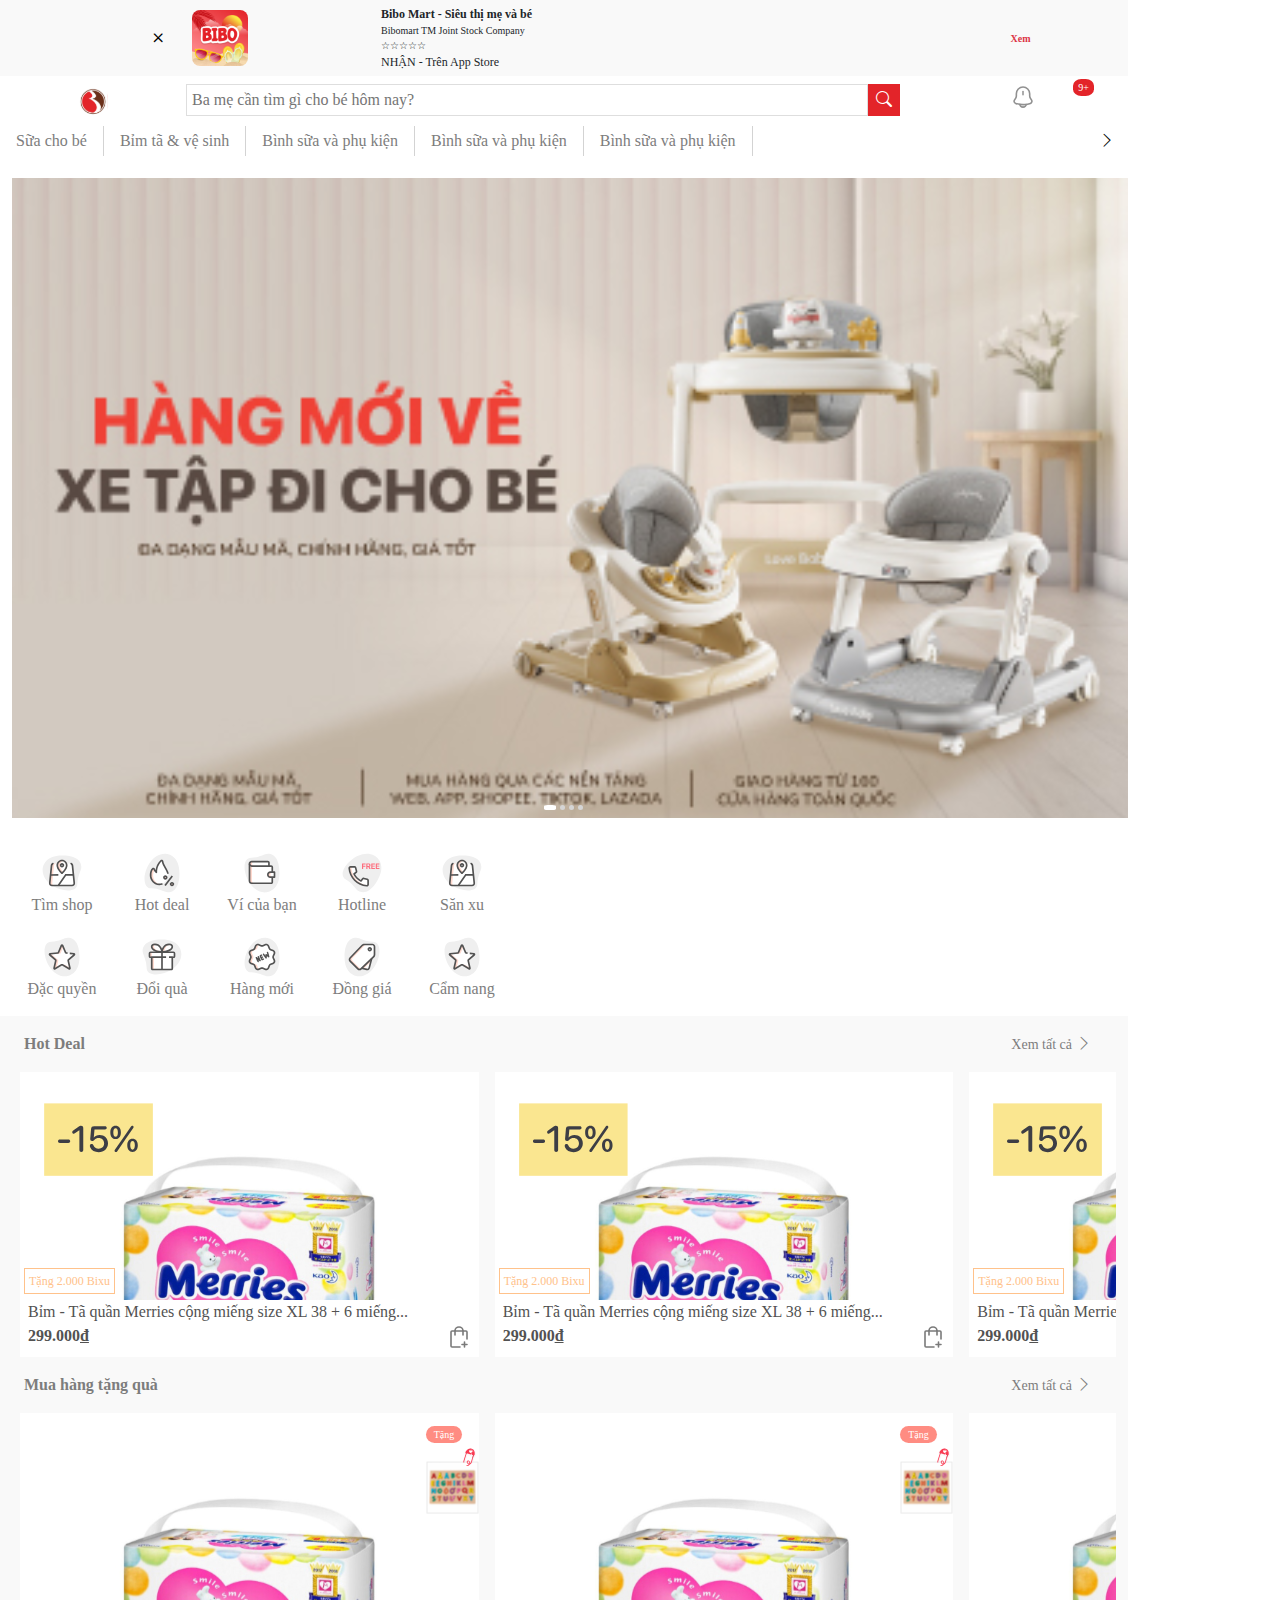
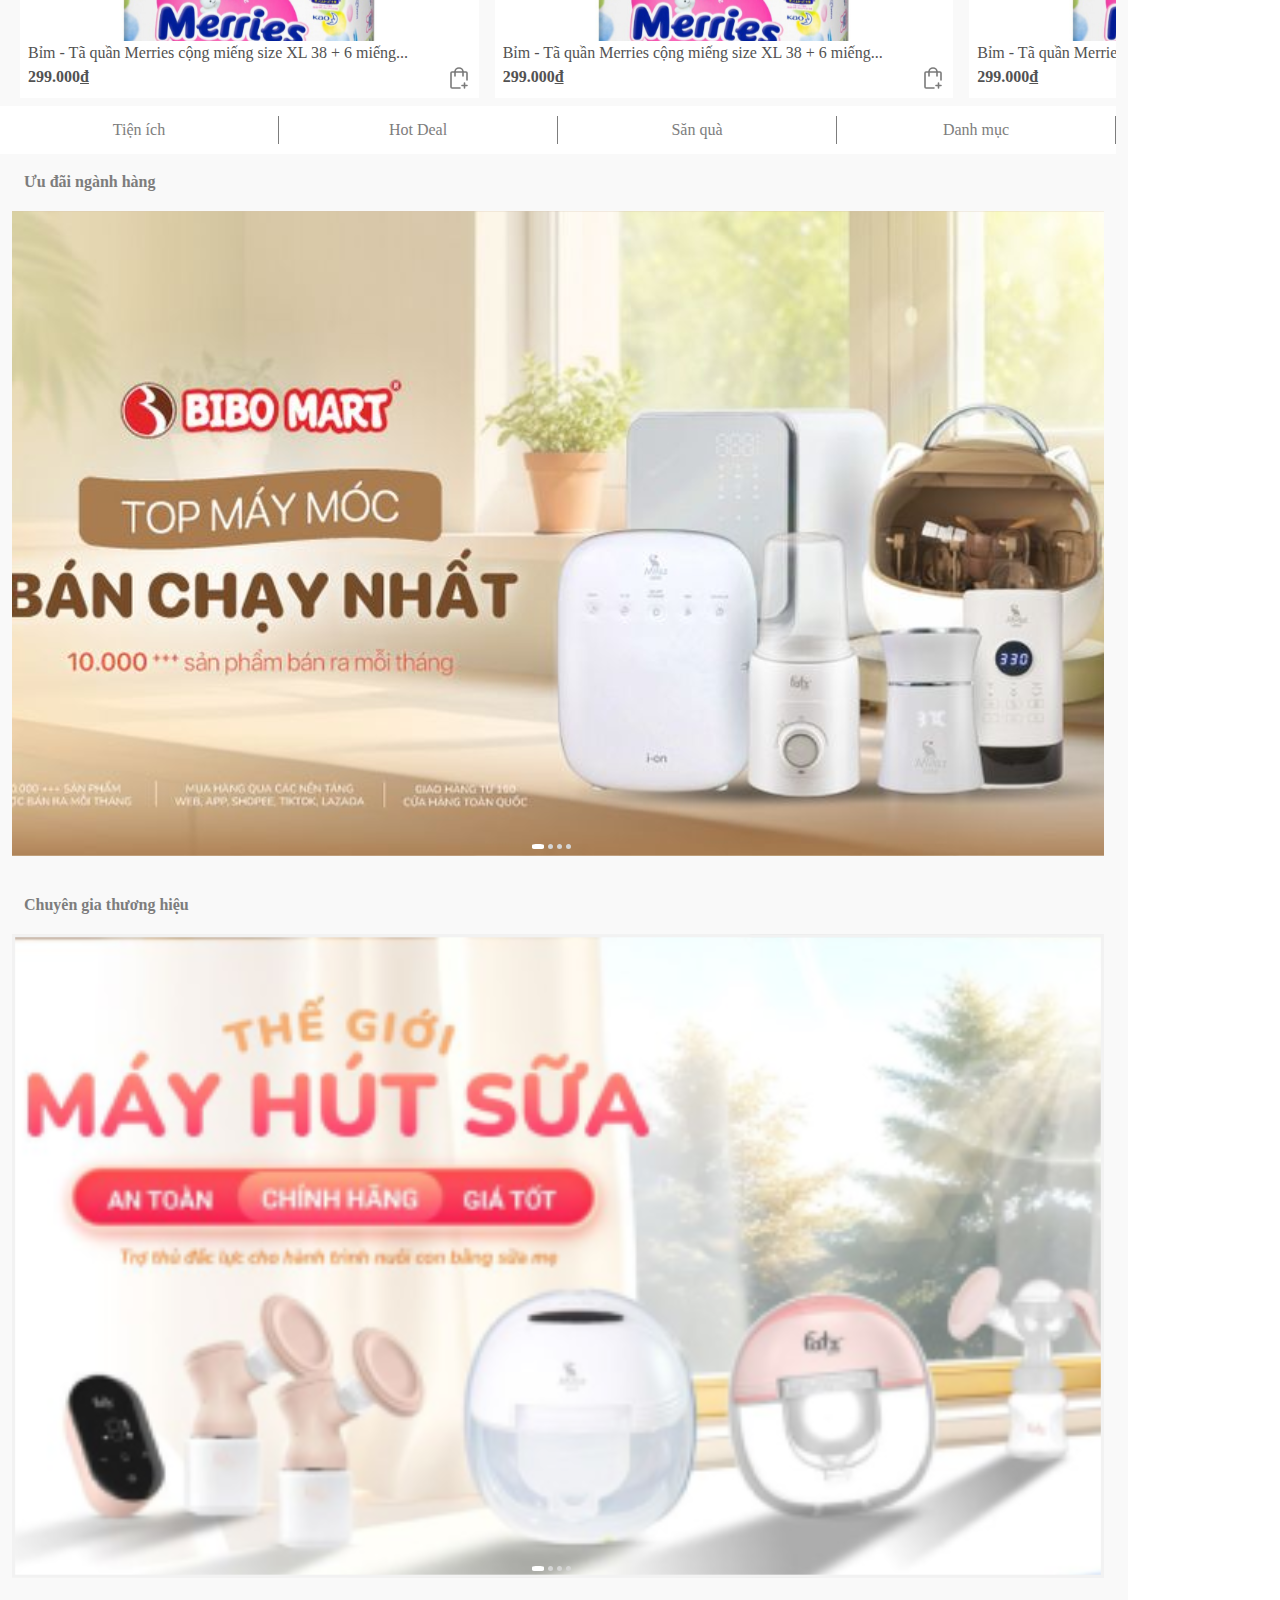
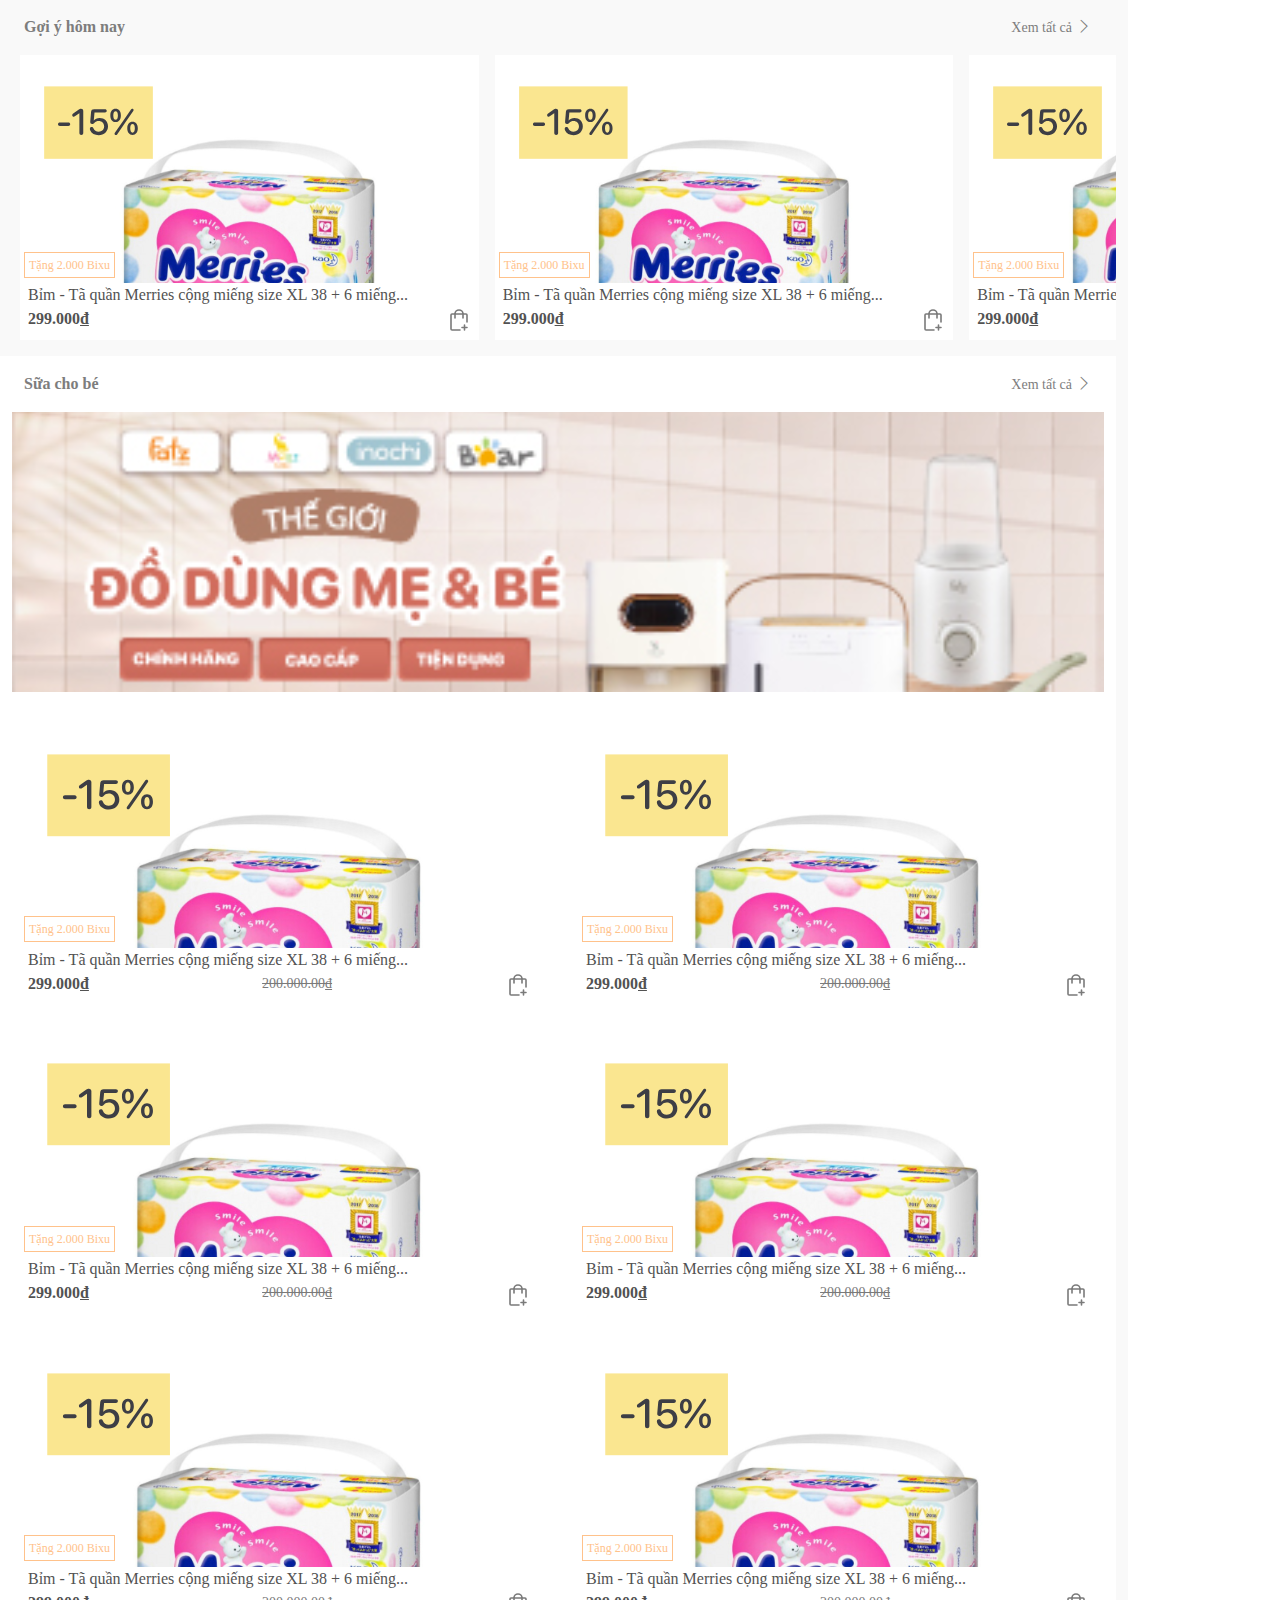
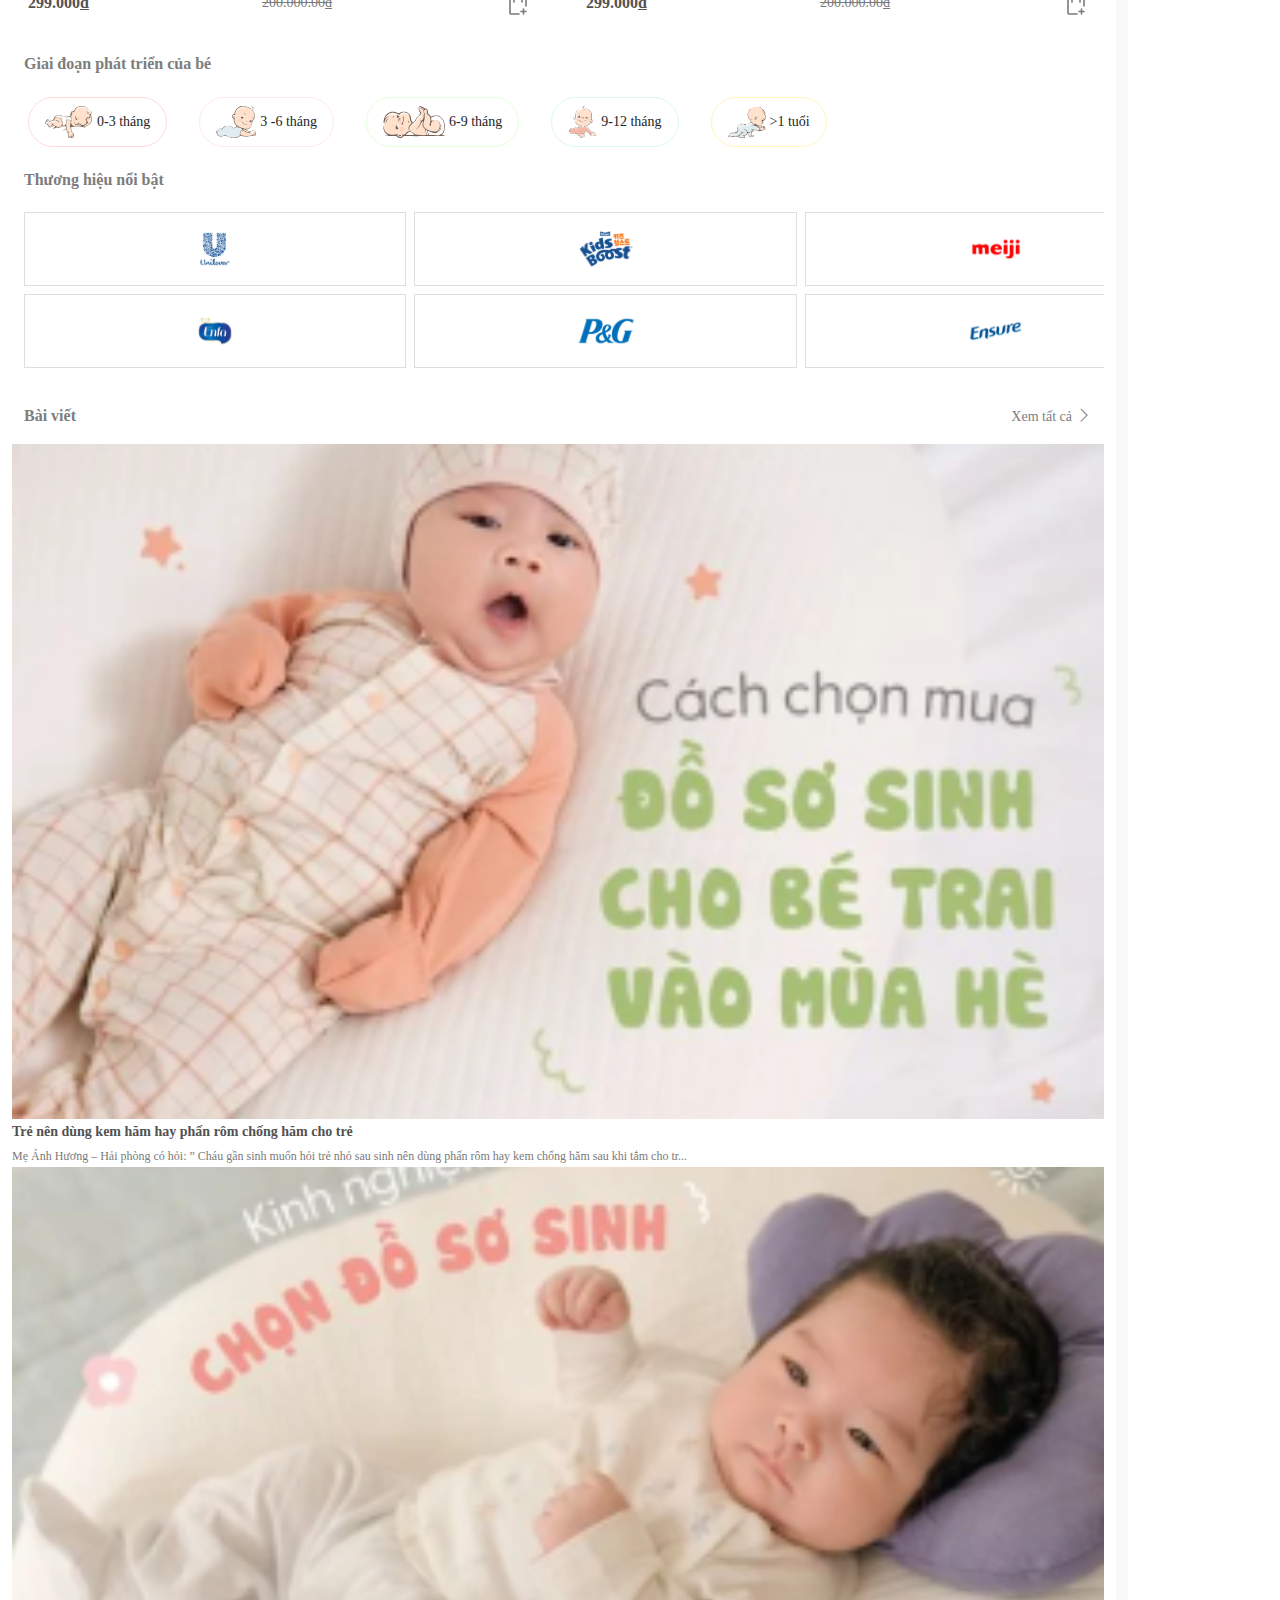
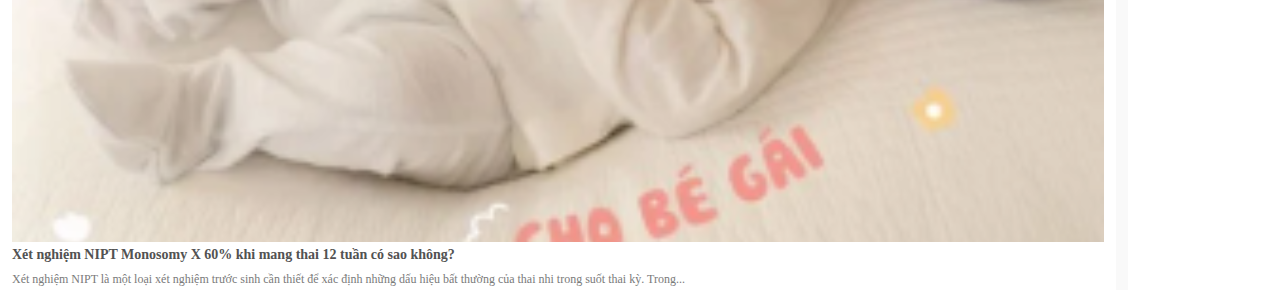
==== mobile/index.html @ ab1e4a90 "feat: update Header HomePage + UI Product Detail Page" ====
<!DOCTYPE html>
<html lang="en">
  <head>
    <meta charset="UTF-8" />
    <meta name="viewport" content="width=device-width, initial-scale=1.0" />
    <title>Bibo mart Mobile</title>
    <link href="https://db.onlinewebfonts.com/c/c308bda9ff13c5239c99b48dc147bde0?family=SF+Pro+Rounded" rel="stylesheet" type="text/css" />
    <link
      href="https://cdn.jsdelivr.net/npm/bootstrap@5.3.3/dist/css/bootstrap.min.css"
      rel="stylesheet"
      integrity="sha384-QWTKZyjpPEjISv5WaRU9OFeRpok6YctnYmDr5pNlyT2bRjXh0JMhjY6hW+ALEwIH"
      crossorigin="anonymous"
    />
    <link rel="stylesheet" href="https://cdn.jsdelivr.net/npm/bootstrap-icons@1.3.0/font/bootstrap-icons.css" />
    <link rel="stylesheet" href="https://cdnjs.cloudflare.com/ajax/libs/font-awesome/5.15.4/css/all.min.css" />
    <link rel="stylesheet" href="./css/style_mobile.css" />
    <!-- <link rel="stylesheet" href="./../assets/css/style.css"> -->
  </head>
  <body>
    <nav></nav>

    <div class="row download-app container">
      <div class="col-2 d-flex align-items-center justify-content-end">
        <button class="bg-transparent fs-5"><i class="bi bi-x"></i></button>
      </div>
      <div class="col-8">
        <div class="row">
          <div class="col-3 d-flex align-items-center">
            <img class="logo_download" src="./image/Logo_app.svg" alt="" />
          </div>
          <div class="col-9">
            <span class="title fw-bold">Bibo Mart - Siêu thị mẹ và bé</span> <br />
            <span>Bibomart TM Joint Stock Company</span> <br />
            <span>&star;&star;&star;&star;&star;</span> <br />
            <span class="title">NHẬN - Trên App Store</span>
          </div>
        </div>
        <!-- end row-->
      </div>
      <div class="col-1 p-0 d-flex align-items-center justify-content-end">
        <a class="text-danger fw-bold" href="#"> Xem </a>
      </div>
    </div>
    <!-- end row-->
    <header class="row mt-2 container">
      <div class="col-2 text-center">
        <img class="logo_bibo" src="./image/logo_bibo.svg" alt="" />
      </div>
      <div class="col-8">
        <form class="form-search" action="">
          <div class="row">
            <div class="col-11 p-0">
              <input class="" type="text" placeholder="Ba mẹ cần tìm gì cho bé hôm nay?" />
            </div>
            <div class="col-1 p-0">
              <button><i class="bi bi-search"></i></button>
            </div>
          </div>
        </form>
      </div>
      <div class="col-2 text-center">
        <div class="position-relative notify">
          <img src="./image/notification-bingbell.svg" alt="" />
          <span>9+</span>
        </div>
      </div>
    </header>

    <div class="row categories container">
      <ul class="col-12">
        <li class=""><a href="#">Sữa cho bé</a></li>
        <li class=""><a href="#">Bỉm tã & vệ sinh</a></li>
        <li class=""><a href="#">Bình sữa và phụ kiện</a></li>
        <li class=""><a href="#">Bình sữa và phụ kiện</a></li>
        <li class=""><a href="#">Bình sữa và phụ kiện</a></li>
      </ul>
      <button><i class="bi bi-chevron-right"></i></button>
    </div>

    <div class="row banner position-relative container">
      <div class="col-12 p-0">
        <img class="w-100" src="./image/banner.svg" alt="" />
        <ul class="position-absolute">
          <li class="selected"><button></button></li>
          <li><button></button></li>
          <li><button></button></li>
          <li><button></button></li>
        </ul>
      </div>
    </div>

    <div class="row container">
      <div class="protype col-12">
        <div class="text-center">
          <div class="protype__items">
            <a href="#">
              <div><img src="./image/tim_shop.svg" alt="" /></div>
              <span>Tìm shop</span>
            </a>
          </div>
          <div class="protype__items">
            <a href="#">
              <div><img src="./image/dac_quyen.svg" alt="" /></div>
              <span>Đặc quyền</span>
            </a>
          </div>
        </div>

        <div class="text-center">
          <div class="protype__items">
            <a href="#">
              <div><img src="./image/hot_deal.svg" alt="" /></div>
              <span>Hot deal</span>
            </a>
          </div>
          <div class="protype__items">
            <a href="#">
              <div><img src="./image/doi_qua.svg" alt="" /></div>
              <span>Đổi quà</span>
            </a>
          </div>
        </div>

        <div class="text-center">
          <div class="protype__items">
            <a href="#">
              <div><img src="./image/vi_cua_ban.svg" alt="" /></div>
              <span>Ví của bạn</span>
            </a>
          </div>
          <div class="protype__items">
            <a href="#">
              <div><img src="./image/hang_moi.svg" alt="" /></div>
              <span>Hàng mới</span>
            </a>
          </div>
        </div>

        <div class="text-center">
          <div class="protype__items">
            <a href="#">
              <div><img src="./image/hot_line.svg" alt="" /></div>
              <span>Hotline</span>
            </a>
          </div>
          <div class="protype__items">
            <a href="#">
              <div><img src="./image/dong_gia.svg" alt="" /></div>
              <span>Đồng giá</span>
            </a>
          </div>
        </div>

        <div class="text-center">
          <div class="protype__items">
            <a href="#">
              <div><img src="./image/tim_shop.svg" alt="" /></div>
              <span>Săn xu</span>
            </a>
          </div>
          <div class="protype__items">
            <a href="#">
              <div><img src="./image/dac_quyen.svg" alt="" /></div>
              <span>Cẩm nang</span>
            </a>
          </div>
        </div>
      </div>
    </div>

    <main>
      <div class="row container group_product">
        <div class="col-12">
          <div class="row my-3 px-4">
            <div class="col-6 text-start p-0">
              <span class="title">Hot Deal</span>
            </div>
            <div class="col-6 text-end p-0">
              <a href="#">
                <span class="view_all">Xem tất cả</span>
                <i class="bi bi-chevron-right"></i>
              </a>
            </div>
          </div>

          <div class="row product">
            <div class="col-12 d-flex product_list">
              <div class="mant__content bg-white py-2 mx-2">
                <div class="mant__content--show position-relative overflow-hidden">
                  <div class="sale position-absolute px-1 mx-1 d-none">-15%</div>
                  <a href="">
                    <div class="position-relative w-100">
                      <div class="img_thumbnail w-100">
                        <img class="w-100" src="./image/anhsp.svg" alt="" />
                      </div>
                      <div class="img_thumbnail position-absolute w-100 top-0">
                        <img class="w-100" src="./image/anhsp.svg" alt="" />
                      </div>
                    </div>
                  </a>
                  <div class="like position-absolute">
                    <img class="icon" src="./../assets/image/heart.svg" alt="" onmouseover="this.src='./../assets/image/heart_red.svg'" onmouseout="this.src='./../assets/image/heart.svg'" />
                  </div>
                  <div class="bixu position-absolute px-1 mx-1 text-truncate">Tặng 2.000 Bixu</div>
                </div>
                <div class="mant__content--info px-2">
                  <a href="">
                    <div class="name fs-14">Bỉm - Tã quần Merries cộng miếng size XL 38 + 6 miếng...</div>
                  </a>
                  <div class="row m-0">
                    <div class="col-11 p-0">
                      <div class="row m-0">
                        <div class="col-4 p-0 my-auto me-1">
                          <div class="price fw-semibold fs-14">299.000<span class="text-decoration-underline fw-semibold">đ</span></div>
                        </div>
                        <!-- <div class="col-6 p-0 my-auto">
                          <div class="price--sale text-start text-decoration-line-through fs-14">200.000<span class="text-decoration-underline">đ</span></div>
                        </div> -->
                      </div>
                    </div>
                    <div class="col-1 p-0">
                      <div class="cart position-relative float-end">
                        <div class="img_cart"><img class="icon" src="./../assets/image/cart.svg" alt="" /></div>
                        <div class="img_cart position-absolute top-0 start-0"><img class="icon" src="./../assets/image/cart_red.svg" alt="" /></div>
                      </div>
                    </div>
                  </div>
                </div>
              </div>

              <div class="mant__content bg-white py-2 mx-2">
                <div class="mant__content--show position-relative overflow-hidden">
                  <div class="sale position-absolute px-1 mx-1 d-none">-15%</div>
                  <a href="">
                    <div class="position-relative w-100">
                      <div class="img_thumbnail w-100">
                        <img class="w-100" src="./image/anhsp.svg" alt="" />
                      </div>
                      <div class="img_thumbnail position-absolute w-100 top-0">
                        <img class="w-100" src="./image/anhsp.svg" alt="" />
                      </div>
                    </div>
                  </a>
                  <div class="like position-absolute">
                    <img class="icon" src="./../assets/image/heart.svg" alt="" onmouseover="this.src='./../assets/image/heart_red.svg'" onmouseout="this.src='./../assets/image/heart.svg'" />
                  </div>
                  <div class="bixu position-absolute px-1 mx-1 text-truncate">Tặng 2.000 Bixu</div>
                </div>
                <div class="mant__content--info px-2">
                  <a href="">
                    <div class="name fs-14">Bỉm - Tã quần Merries cộng miếng size XL 38 + 6 miếng...</div>
                  </a>
                  <div class="row m-0">
                    <div class="col-11 p-0">
                      <div class="row m-0">
                        <div class="col-4 p-0 my-auto me-1">
                          <div class="price fw-semibold fs-14">299.000<span class="text-decoration-underline fw-semibold">đ</span></div>
                        </div>
                        <!-- <div class="col-6 p-0 my-auto">
                          <div class="price--sale text-start text-decoration-line-through fs-14">200.000<span class="text-decoration-underline">đ</span></div>
                        </div> -->
                      </div>
                    </div>
                    <div class="col-1 p-0">
                      <div class="cart position-relative float-end">
                        <div class="img_cart"><img class="icon" src="./../assets/image/cart.svg" alt="" /></div>
                        <div class="img_cart position-absolute top-0 start-0"><img class="icon" src="./../assets/image/cart_red.svg" alt="" /></div>
                      </div>
                    </div>
                  </div>
                </div>
              </div>

              <div class="mant__content bg-white py-2 mx-2">
                <div class="mant__content--show position-relative overflow-hidden">
                  <div class="sale position-absolute px-1 mx-1 d-none">-15%</div>
                  <a href="">
                    <div class="position-relative w-100">
                      <div class="img_thumbnail w-100">
                        <img class="w-100" src="./image/anhsp.svg" alt="" />
                      </div>
                      <div class="img_thumbnail position-absolute w-100 top-0">
                        <img class="w-100" src="./image/anhsp.svg" alt="" />
                      </div>
                    </div>
                  </a>
                  <div class="like position-absolute">
                    <img class="icon" src="./../assets/image/heart.svg" alt="" onmouseover="this.src='./../assets/image/heart_red.svg'" onmouseout="this.src='./../assets/image/heart.svg'" />
                  </div>
                  <div class="bixu position-absolute px-1 mx-1 text-truncate">Tặng 2.000 Bixu</div>
                </div>
                <div class="mant__content--info px-2">
                  <a href="">
                    <div class="name fs-14">Bỉm - Tã quần Merries cộng miếng size XL 38 + 6 miếng...</div>
                  </a>
                  <div class="row m-0">
                    <div class="col-11 p-0">
                      <div class="row m-0">
                        <div class="col-4 p-0 my-auto me-1">
                          <div class="price fw-semibold fs-14">299.000<span class="text-decoration-underline fw-semibold">đ</span></div>
                        </div>
                        <!-- <div class="col-6 p-0 my-auto">
                          <div class="price--sale text-start text-decoration-line-through fs-14">200.000<span class="text-decoration-underline">đ</span></div>
                        </div> -->
                      </div>
                    </div>
                    <div class="col-1 p-0">
                      <div class="cart position-relative float-end">
                        <div class="img_cart"><img class="icon" src="./../assets/image/cart.svg" alt="" /></div>
                        <div class="img_cart position-absolute top-0 start-0"><img class="icon" src="./../assets/image/cart_red.svg" alt="" /></div>
                      </div>
                    </div>
                  </div>
                </div>
              </div>

              <div class="mant__content bg-white py-2 mx-2">
                <div class="mant__content--show position-relative overflow-hidden">
                  <div class="sale position-absolute px-1 mx-1 d-none">-15%</div>
                  <a href="">
                    <div class="position-relative w-100">
                      <div class="img_thumbnail w-100">
                        <img class="w-100" src="./image/anhsp.svg" alt="" />
                      </div>
                      <div class="img_thumbnail position-absolute w-100 top-0">
                        <img class="w-100" src="./image/anhsp.svg" alt="" />
                      </div>
                    </div>
                  </a>
                  <div class="like position-absolute">
                    <img class="icon" src="./../assets/image/heart.svg" alt="" onmouseover="this.src='./../assets/image/heart_red.svg'" onmouseout="this.src='./../assets/image/heart.svg'" />
                  </div>
                  <div class="bixu position-absolute px-1 mx-1 text-truncate">Tặng 2.000 Bixu</div>
                </div>
                <div class="mant__content--info px-2">
                  <a href="">
                    <div class="name fs-14">Bỉm - Tã quần Merries cộng miếng size XL 38 + 6 miếng...</div>
                  </a>
                  <div class="row m-0">
                    <div class="col-11 p-0">
                      <div class="row m-0">
                        <div class="col-4 p-0 my-auto me-1">
                          <div class="price fw-semibold fs-14">299.000<span class="text-decoration-underline fw-semibold">đ</span></div>
                        </div>
                        <!-- <div class="col-6 p-0 my-auto">
                          <div class="price--sale text-start text-decoration-line-through fs-14">200.000<span class="text-decoration-underline">đ</span></div>
                        </div> -->
                      </div>
                    </div>
                    <div class="col-1 p-0">
                      <div class="cart position-relative float-end">
                        <div class="img_cart"><img class="icon" src="./../assets/image/cart.svg" alt="" /></div>
                        <div class="img_cart position-absolute top-0 start-0"><img class="icon" src="./../assets/image/cart_red.svg" alt="" /></div>
                      </div>
                    </div>
                  </div>
                </div>
              </div>

              <div class="mant__content bg-white py-2 mx-2">
                <div class="mant__content--show position-relative overflow-hidden">
                  <div class="sale position-absolute px-1 mx-1 d-none">-15%</div>
                  <a href="">
                    <div class="position-relative w-100">
                      <div class="img_thumbnail w-100">
                        <img class="w-100" src="./image/anhsp.svg" alt="" />
                      </div>
                      <div class="img_thumbnail position-absolute w-100 top-0">
                        <img class="w-100" src="./image/anhsp.svg" alt="" />
                      </div>
                    </div>
                  </a>
                  <div class="like position-absolute">
                    <img class="icon" src="./../assets/image/heart.svg" alt="" onmouseover="this.src='./../assets/image/heart_red.svg'" onmouseout="this.src='./../assets/image/heart.svg'" />
                  </div>
                  <div class="bixu position-absolute px-1 mx-1 text-truncate">Tặng 2.000 Bixu</div>
                </div>
                <div class="mant__content--info px-2">
                  <a href="">
                    <div class="name fs-14">Bỉm - Tã quần Merries cộng miếng size XL 38 + 6 miếng...</div>
                  </a>
                  <div class="row m-0">
                    <div class="col-11 p-0">
                      <div class="row m-0">
                        <div class="col-4 p-0 my-auto me-1">
                          <div class="price fw-semibold fs-14">299.000<span class="text-decoration-underline fw-semibold">đ</span></div>
                        </div>
                        <!-- <div class="col-6 p-0 my-auto">
                          <div class="price--sale text-start text-decoration-line-through fs-14">200.000<span class="text-decoration-underline">đ</span></div>
                        </div> -->
                      </div>
                    </div>
                    <div class="col-1 p-0">
                      <div class="cart position-relative float-end">
                        <div class="img_cart"><img class="icon" src="./../assets/image/cart.svg" alt="" /></div>
                        <div class="img_cart position-absolute top-0 start-0"><img class="icon" src="./../assets/image/cart_red.svg" alt="" /></div>
                      </div>
                    </div>
                  </div>
                </div>
              </div>
            </div>
          </div>
        </div>

        <div class="col-12">
          <div class="row my-3 px-4">
            <div class="col-6 text-start p-0">
              <span class="title">Mua hàng tặng quà</span>
            </div>
            <div class="col-6 text-end p-0">
              <a href="#">
                <span class="view_all">Xem tất cả</span>
                <i class="bi bi-chevron-right"></i>
              </a>
            </div>
          </div>

          <div class="row product">
            <div class="col-12 d-flex product_list">
              <div class="mant__content bg-white py-2 mx-2">
                <div class="mant__content--show position-relative overflow-hidden">
                  <a href="">
                    <div class="position-relative w-100">
                      <div class="img_thumbnail--gift w-100">
                        <img class="w-100" src="./image/anh_sp3.svg" alt="" />
                      </div>
                      <div class="gift position-absolute top-0 end-0">
                        <span>Tặng</span><br />
                        <img class="w-100" src="./image/qua_tang.svg" alt="" />
                      </div>
                    </div>
                  </a>
                  <div class="like position-absolute">
                    <img class="icon" src="./../assets/image/heart.svg" alt="" onmouseover="this.src='./../assets/image/heart_red.svg'" onmouseout="this.src='./../assets/image/heart.svg'" />
                  </div>
                  <!-- <div class="bixu position-absolute px-1 mx-1 text-truncate">Tặng 2.000 Bixu</div> -->
                </div>
                <div class="mant__content--info px-2">
                  <a href="">
                    <div class="name fs-14">Bỉm - Tã quần Merries cộng miếng size XL 38 + 6 miếng...</div>
                  </a>
                  <div class="row m-0">
                    <div class="col-11 p-0">
                      <div class="row m-0">
                        <div class="col-4 p-0 my-auto me-1">
                          <div class="price fw-semibold fs-14">299.000<span class="text-decoration-underline fw-semibold">đ</span></div>
                        </div>
                        <!-- <div class="col-6 p-0 my-auto">
                            <div class="price--sale text-start text-decoration-line-through fs-14">200.000<span class="text-decoration-underline">đ</span></div>
                          </div> -->
                      </div>
                    </div>
                    <div class="col-1 p-0">
                      <div class="cart position-relative float-end">
                        <div class="img_cart"><img class="icon" src="./../assets/image/cart.svg" alt="" /></div>
                        <div class="img_cart position-absolute top-0 start-0"><img class="icon" src="./../assets/image/cart_red.svg" alt="" /></div>
                      </div>
                    </div>
                  </div>
                </div>
              </div>

              <div class="mant__content bg-white py-2 mx-2">
                <div class="mant__content--show position-relative overflow-hidden">
                  <a href="">
                    <div class="position-relative w-100">
                      <div class="img_thumbnail--gift w-100">
                        <img class="w-100" src="./image/anh_sp3.svg" alt="" />
                      </div>
                      <div class="gift position-absolute top-0 end-0">
                        <span>Tặng</span><br />
                        <img class="w-100" src="./image/qua_tang.svg" alt="" />
                      </div>
                    </div>
                  </a>
                  <div class="like position-absolute">
                    <img class="icon" src="./../assets/image/heart.svg" alt="" onmouseover="this.src='./../assets/image/heart_red.svg'" onmouseout="this.src='./../assets/image/heart.svg'" />
                  </div>
                  <!-- <div class="bixu position-absolute px-1 mx-1 text-truncate">Tặng 2.000 Bixu</div> -->
                </div>
                <div class="mant__content--info px-2">
                  <a href="">
                    <div class="name fs-14">Bỉm - Tã quần Merries cộng miếng size XL 38 + 6 miếng...</div>
                  </a>
                  <div class="row m-0">
                    <div class="col-11 p-0">
                      <div class="row m-0">
                        <div class="col-4 p-0 my-auto me-1">
                          <div class="price fw-semibold fs-14">299.000<span class="text-decoration-underline fw-semibold">đ</span></div>
                        </div>
                        <!-- <div class="col-6 p-0 my-auto">
                            <div class="price--sale text-start text-decoration-line-through fs-14">200.000<span class="text-decoration-underline">đ</span></div>
                          </div> -->
                      </div>
                    </div>
                    <div class="col-1 p-0">
                      <div class="cart position-relative float-end">
                        <div class="img_cart"><img class="icon" src="./../assets/image/cart.svg" alt="" /></div>
                        <div class="img_cart position-absolute top-0 start-0"><img class="icon" src="./../assets/image/cart_red.svg" alt="" /></div>
                      </div>
                    </div>
                  </div>
                </div>
              </div>

              <div class="mant__content bg-white py-2 mx-2">
                <div class="mant__content--show position-relative overflow-hidden">
                  <a href="">
                    <div class="position-relative w-100">
                      <div class="img_thumbnail--gift w-100">
                        <img class="w-100" src="./image/anh_sp3.svg" alt="" />
                      </div>
                      <div class="gift position-absolute top-0 end-0">
                        <span>Tặng</span><br />
                        <img class="w-100" src="./image/qua_tang.svg" alt="" />
                      </div>
                    </div>
                  </a>
                  <div class="like position-absolute">
                    <img class="icon" src="./../assets/image/heart.svg" alt="" onmouseover="this.src='./../assets/image/heart_red.svg'" onmouseout="this.src='./../assets/image/heart.svg'" />
                  </div>
                  <!-- <div class="bixu position-absolute px-1 mx-1 text-truncate">Tặng 2.000 Bixu</div> -->
                </div>
                <div class="mant__content--info px-2">
                  <a href="">
                    <div class="name fs-14">Bỉm - Tã quần Merries cộng miếng size XL 38 + 6 miếng...</div>
                  </a>
                  <div class="row m-0">
                    <div class="col-11 p-0">
                      <div class="row m-0">
                        <div class="col-4 p-0 my-auto me-1">
                          <div class="price fw-semibold fs-14">299.000<span class="text-decoration-underline fw-semibold">đ</span></div>
                        </div>
                        <!-- <div class="col-6 p-0 my-auto">
                            <div class="price--sale text-start text-decoration-line-through fs-14">200.000<span class="text-decoration-underline">đ</span></div>
                          </div> -->
                      </div>
                    </div>
                    <div class="col-1 p-0">
                      <div class="cart position-relative float-end">
                        <div class="img_cart"><img class="icon" src="./../assets/image/cart.svg" alt="" /></div>
                        <div class="img_cart position-absolute top-0 start-0"><img class="icon" src="./../assets/image/cart_red.svg" alt="" /></div>
                      </div>
                    </div>
                  </div>
                </div>
              </div>

              <div class="mant__content bg-white py-2 mx-2">
                <div class="mant__content--show position-relative overflow-hidden">
                  <a href="">
                    <div class="position-relative w-100">
                      <div class="img_thumbnail--gift w-100">
                        <img class="w-100" src="./image/anh_sp3.svg" alt="" />
                      </div>
                      <div class="gift position-absolute top-0 end-0">
                        <span>Tặng</span><br />
                        <img class="w-100" src="./image/qua_tang.svg" alt="" />
                      </div>
                    </div>
                  </a>
                  <div class="like position-absolute">
                    <img class="icon" src="./../assets/image/heart.svg" alt="" onmouseover="this.src='./../assets/image/heart_red.svg'" onmouseout="this.src='./../assets/image/heart.svg'" />
                  </div>
                  <!-- <div class="bixu position-absolute px-1 mx-1 text-truncate">Tặng 2.000 Bixu</div> -->
                </div>
                <div class="mant__content--info px-2">
                  <a href="">
                    <div class="name fs-14">Bỉm - Tã quần Merries cộng miếng size XL 38 + 6 miếng...</div>
                  </a>
                  <div class="row m-0">
                    <div class="col-11 p-0">
                      <div class="row m-0">
                        <div class="col-4 p-0 my-auto me-1">
                          <div class="price fw-semibold fs-14">299.000<span class="text-decoration-underline fw-semibold">đ</span></div>
                        </div>
                        <!-- <div class="col-6 p-0 my-auto">
                            <div class="price--sale text-start text-decoration-line-through fs-14">200.000<span class="text-decoration-underline">đ</span></div>
                          </div> -->
                      </div>
                    </div>
                    <div class="col-1 p-0">
                      <div class="cart position-relative float-end">
                        <div class="img_cart"><img class="icon" src="./../assets/image/cart.svg" alt="" /></div>
                        <div class="img_cart position-absolute top-0 start-0"><img class="icon" src="./../assets/image/cart_red.svg" alt="" /></div>
                      </div>
                    </div>
                  </div>
                </div>
              </div>

              <div class="mant__content bg-white py-2 mx-2">
                <div class="mant__content--show position-relative overflow-hidden">
                  <a href="">
                    <div class="position-relative w-100">
                      <div class="img_thumbnail--gift w-100">
                        <img class="w-100" src="./image/anh_sp3.svg" alt="" />
                      </div>
                      <div class="gift position-absolute top-0 end-0">
                        <span>Tặng</span><br />
                        <img class="w-100" src="./image/qua_tang.svg" alt="" />
                      </div>
                    </div>
                  </a>
                  <div class="like position-absolute">
                    <img class="icon" src="./../assets/image/heart.svg" alt="" onmouseover="this.src='./../assets/image/heart_red.svg'" onmouseout="this.src='./../assets/image/heart.svg'" />
                  </div>
                  <!-- <div class="bixu position-absolute px-1 mx-1 text-truncate">Tặng 2.000 Bixu</div> -->
                </div>
                <div class="mant__content--info px-2">
                  <a href="">
                    <div class="name fs-14">Bỉm - Tã quần Merries cộng miếng size XL 38 + 6 miếng...</div>
                  </a>
                  <div class="row m-0">
                    <div class="col-11 p-0">
                      <div class="row m-0">
                        <div class="col-4 p-0 my-auto me-1">
                          <div class="price fw-semibold fs-14">299.000<span class="text-decoration-underline fw-semibold">đ</span></div>
                        </div>
                        <!-- <div class="col-6 p-0 my-auto">
                            <div class="price--sale text-start text-decoration-line-through fs-14">200.000<span class="text-decoration-underline">đ</span></div>
                          </div> -->
                      </div>
                    </div>
                    <div class="col-1 p-0">
                      <div class="cart position-relative float-end">
                        <div class="img_cart"><img class="icon" src="./../assets/image/cart.svg" alt="" /></div>
                        <div class="img_cart position-absolute top-0 start-0"><img class="icon" src="./../assets/image/cart_red.svg" alt="" /></div>
                      </div>
                    </div>
                  </div>
                </div>
              </div>
            </div>
          </div>
        </div>

        <div class="col-12 utilities p-0 mt-2 bg-white">
          <ul class="">
            <li><a href="">Tiện ích</a></li>
            <li><a href="">Hot Deal</a></li>
            <li><a href="">Săn quà</a></li>
            <li><a href="">Danh mục</a></li>
          </ul>
        </div>

        <div class="col-12">
          <div class="row banner position-relative">
            <div class="col-12 my-3 p-0">
              <div class="row px-4">
                <div class="col-6 text-start p-0">
                  <span class="title">Ưu đãi ngành hàng</span>
                </div>
                <div class="col-6 text-end p-0 d-none">
                  <a href="#">
                    <span class="view_all">Xem tất cả</span>
                    <i class="bi bi-chevron-right"></i>
                  </a>
                </div>
              </div>
            </div>

            <div class="col-12 image_banner p-0">
              <img class="w-100" src="./image/banner_uudainganhhang.svg" alt="" />
              <ul class="position-absolute">
                <li class="selected"><button></button></li>
                <li><button></button></li>
                <li><button></button></li>
                <li><button></button></li>
              </ul>
            </div>
          </div>
        </div>

        <div class="col-12">
          <div class="row banner position-relative">
            <div class="col-12 my-3 p-0">
              <div class="row px-4">
                <div class="col-6 text-start p-0">
                  <span class="title">Chuyên gia thương hiệu</span>
                </div>
                <div class="col-6 text-end p-0 d-none">
                  <a href="#">
                    <span class="view_all">Xem tất cả</span>
                    <i class="bi bi-chevron-right"></i>
                  </a>
                </div>
              </div>
            </div>

            <div class="col-12 image_banner p-0">
              <img class="w-100" src="./image/banner_chuyengiathuonghieu.svg" alt="" />
              <ul class="position-absolute">
                <li class="selected"><button></button></li>
                <li><button></button></li>
                <li><button></button></li>
                <li><button></button></li>
              </ul>
            </div>
          </div>
        </div>

        <div class="col-12">
          <div class="row my-3 px-4">
            <div class="col-6 text-start p-0">
              <span class="title">Gợi ý hôm nay</span>
            </div>
            <div class="col-6 text-end p-0">
              <a href="#">
                <span class="view_all">Xem tất cả</span>
                <i class="bi bi-chevron-right"></i>
              </a>
            </div>
          </div>

          <div class="row product mb-3">
            <div class="col-12 d-flex product_list">
              <div class="mant__content bg-white py-2 mx-2">
                <div class="mant__content--show position-relative overflow-hidden">
                  <div class="sale position-absolute px-1 mx-1 d-none">-15%</div>
                  <a href="">
                    <div class="position-relative w-100">
                      <div class="img_thumbnail w-100">
                        <img class="w-100" src="./image/anhsp.svg" alt="" />
                      </div>
                      <div class="img_thumbnail position-absolute w-100 top-0">
                        <img class="w-100" src="./image/anhsp.svg" alt="" />
                      </div>
                    </div>
                  </a>
                  <div class="like position-absolute">
                    <img class="icon" src="./../assets/image/heart.svg" alt="" onmouseover="this.src='./../assets/image/heart_red.svg'" onmouseout="this.src='./../assets/image/heart.svg'" />
                  </div>
                  <div class="bixu position-absolute px-1 mx-1 text-truncate">Tặng 2.000 Bixu</div>
                </div>
                <div class="mant__content--info px-2">
                  <a href="">
                    <div class="name fs-14">Bỉm - Tã quần Merries cộng miếng size XL 38 + 6 miếng...</div>
                  </a>
                  <div class="row m-0">
                    <div class="col-11 p-0">
                      <div class="row m-0">
                        <div class="col-4 p-0 my-auto me-1">
                          <div class="price fw-semibold fs-14">299.000<span class="text-decoration-underline fw-semibold">đ</span></div>
                        </div>
                        <!-- <div class="col-6 p-0 my-auto">
                          <div class="price--sale text-start text-decoration-line-through fs-14">200.000<span class="text-decoration-underline">đ</span></div>
                        </div> -->
                      </div>
                    </div>
                    <div class="col-1 p-0">
                      <div class="cart position-relative float-end">
                        <div class="img_cart"><img class="icon" src="./../assets/image/cart.svg" alt="" /></div>
                        <div class="img_cart position-absolute top-0 start-0"><img class="icon" src="./../assets/image/cart_red.svg" alt="" /></div>
                      </div>
                    </div>
                  </div>
                </div>
              </div>

              <div class="mant__content bg-white py-2 mx-2">
                <div class="mant__content--show position-relative overflow-hidden">
                  <div class="sale position-absolute px-1 mx-1 d-none">-15%</div>
                  <a href="">
                    <div class="position-relative w-100">
                      <div class="img_thumbnail w-100">
                        <img class="w-100" src="./image/anhsp.svg" alt="" />
                      </div>
                      <div class="img_thumbnail position-absolute w-100 top-0">
                        <img class="w-100" src="./image/anhsp.svg" alt="" />
                      </div>
                    </div>
                  </a>
                  <div class="like position-absolute">
                    <img class="icon" src="./../assets/image/heart.svg" alt="" onmouseover="this.src='./../assets/image/heart_red.svg'" onmouseout="this.src='./../assets/image/heart.svg'" />
                  </div>
                  <div class="bixu position-absolute px-1 mx-1 text-truncate">Tặng 2.000 Bixu</div>
                </div>
                <div class="mant__content--info px-2">
                  <a href="">
                    <div class="name fs-14">Bỉm - Tã quần Merries cộng miếng size XL 38 + 6 miếng...</div>
                  </a>
                  <div class="row m-0">
                    <div class="col-11 p-0">
                      <div class="row m-0">
                        <div class="col-4 p-0 my-auto me-1">
                          <div class="price fw-semibold fs-14">299.000<span class="text-decoration-underline fw-semibold">đ</span></div>
                        </div>
                        <!-- <div class="col-6 p-0 my-auto">
                          <div class="price--sale text-start text-decoration-line-through fs-14">200.000<span class="text-decoration-underline">đ</span></div>
                        </div> -->
                      </div>
                    </div>
                    <div class="col-1 p-0">
                      <div class="cart position-relative float-end">
                        <div class="img_cart"><img class="icon" src="./../assets/image/cart.svg" alt="" /></div>
                        <div class="img_cart position-absolute top-0 start-0"><img class="icon" src="./../assets/image/cart_red.svg" alt="" /></div>
                      </div>
                    </div>
                  </div>
                </div>
              </div>

              <div class="mant__content bg-white py-2 mx-2">
                <div class="mant__content--show position-relative overflow-hidden">
                  <div class="sale position-absolute px-1 mx-1 d-none">-15%</div>
                  <a href="">
                    <div class="position-relative w-100">
                      <div class="img_thumbnail w-100">
                        <img class="w-100" src="./image/anhsp.svg" alt="" />
                      </div>
                      <div class="img_thumbnail position-absolute w-100 top-0">
                        <img class="w-100" src="./image/anhsp.svg" alt="" />
                      </div>
                    </div>
                  </a>
                  <div class="like position-absolute">
                    <img class="icon" src="./../assets/image/heart.svg" alt="" onmouseover="this.src='./../assets/image/heart_red.svg'" onmouseout="this.src='./../assets/image/heart.svg'" />
                  </div>
                  <div class="bixu position-absolute px-1 mx-1 text-truncate">Tặng 2.000 Bixu</div>
                </div>
                <div class="mant__content--info px-2">
                  <a href="">
                    <div class="name fs-14">Bỉm - Tã quần Merries cộng miếng size XL 38 + 6 miếng...</div>
                  </a>
                  <div class="row m-0">
                    <div class="col-11 p-0">
                      <div class="row m-0">
                        <div class="col-4 p-0 my-auto me-1">
                          <div class="price fw-semibold fs-14">299.000<span class="text-decoration-underline fw-semibold">đ</span></div>
                        </div>
                        <!-- <div class="col-6 p-0 my-auto">
                          <div class="price--sale text-start text-decoration-line-through fs-14">200.000<span class="text-decoration-underline">đ</span></div>
                        </div> -->
                      </div>
                    </div>
                    <div class="col-1 p-0">
                      <div class="cart position-relative float-end">
                        <div class="img_cart"><img class="icon" src="./../assets/image/cart.svg" alt="" /></div>
                        <div class="img_cart position-absolute top-0 start-0"><img class="icon" src="./../assets/image/cart_red.svg" alt="" /></div>
                      </div>
                    </div>
                  </div>
                </div>
              </div>

              <div class="mant__content bg-white py-2 mx-2">
                <div class="mant__content--show position-relative overflow-hidden">
                  <div class="sale position-absolute px-1 mx-1 d-none">-15%</div>
                  <a href="">
                    <div class="position-relative w-100">
                      <div class="img_thumbnail w-100">
                        <img class="w-100" src="./image/anhsp.svg" alt="" />
                      </div>
                      <div class="img_thumbnail position-absolute w-100 top-0">
                        <img class="w-100" src="./image/anhsp.svg" alt="" />
                      </div>
                    </div>
                  </a>
                  <div class="like position-absolute">
                    <img class="icon" src="./../assets/image/heart.svg" alt="" onmouseover="this.src='./../assets/image/heart_red.svg'" onmouseout="this.src='./../assets/image/heart.svg'" />
                  </div>
                  <div class="bixu position-absolute px-1 mx-1 text-truncate">Tặng 2.000 Bixu</div>
                </div>
                <div class="mant__content--info px-2">
                  <a href="">
                    <div class="name fs-14">Bỉm - Tã quần Merries cộng miếng size XL 38 + 6 miếng...</div>
                  </a>
                  <div class="row m-0">
                    <div class="col-11 p-0">
                      <div class="row m-0">
                        <div class="col-4 p-0 my-auto me-1">
                          <div class="price fw-semibold fs-14">299.000<span class="text-decoration-underline fw-semibold">đ</span></div>
                        </div>
                        <!-- <div class="col-6 p-0 my-auto">
                          <div class="price--sale text-start text-decoration-line-through fs-14">200.000<span class="text-decoration-underline">đ</span></div>
                        </div> -->
                      </div>
                    </div>
                    <div class="col-1 p-0">
                      <div class="cart position-relative float-end">
                        <div class="img_cart"><img class="icon" src="./../assets/image/cart.svg" alt="" /></div>
                        <div class="img_cart position-absolute top-0 start-0"><img class="icon" src="./../assets/image/cart_red.svg" alt="" /></div>
                      </div>
                    </div>
                  </div>
                </div>
              </div>

              <div class="mant__content bg-white py-2 mx-2">
                <div class="mant__content--show position-relative overflow-hidden">
                  <div class="sale position-absolute px-1 mx-1 d-none">-15%</div>
                  <a href="">
                    <div class="position-relative w-100">
                      <div class="img_thumbnail w-100">
                        <img class="w-100" src="./image/anhsp.svg" alt="" />
                      </div>
                      <div class="img_thumbnail position-absolute w-100 top-0">
                        <img class="w-100" src="./image/anhsp.svg" alt="" />
                      </div>
                    </div>
                  </a>
                  <div class="like position-absolute">
                    <img class="icon" src="./../assets/image/heart.svg" alt="" onmouseover="this.src='./../assets/image/heart_red.svg'" onmouseout="this.src='./../assets/image/heart.svg'" />
                  </div>
                  <div class="bixu position-absolute px-1 mx-1 text-truncate">Tặng 2.000 Bixu</div>
                </div>
                <div class="mant__content--info px-2">
                  <a href="">
                    <div class="name fs-14">Bỉm - Tã quần Merries cộng miếng size XL 38 + 6 miếng...</div>
                  </a>
                  <div class="row m-0">
                    <div class="col-11 p-0">
                      <div class="row m-0">
                        <div class="col-4 p-0 my-auto me-1">
                          <div class="price fw-semibold fs-14">299.000<span class="text-decoration-underline fw-semibold">đ</span></div>
                        </div>
                        <!-- <div class="col-6 p-0 my-auto">
                          <div class="price--sale text-start text-decoration-line-through fs-14">200.000<span class="text-decoration-underline">đ</span></div>
                        </div> -->
                      </div>
                    </div>
                    <div class="col-1 p-0">
                      <div class="cart position-relative float-end">
                        <div class="img_cart"><img class="icon" src="./../assets/image/cart.svg" alt="" /></div>
                        <div class="img_cart position-absolute top-0 start-0"><img class="icon" src="./../assets/image/cart_red.svg" alt="" /></div>
                      </div>
                    </div>
                  </div>
                </div>
              </div>
            </div>
          </div>
        </div>

        <div class="col-12 bg-white">
          <div class="row my-3 px-4">
            <div class="col-6 text-start p-0">
              <span class="title">Sữa cho bé</span>
            </div>
            <div class="col-6 text-end p-0">
              <a href="#">
                <span class="view_all">Xem tất cả</span>
                <i class="bi bi-chevron-right"></i>
              </a>
            </div>
          </div>

          <div class="row mb-3 banner_product">
            <div class="col-12">
              <img class="w-100" src="./image/banner_product1.svg" alt="" />
            </div>
          </div>

          <div class="row products_list">
            <div class="col-6">
              <div class="mant__content bg-white py-2 mx-2">
                <div class="mant__content--show position-relative overflow-hidden">
                  <div class="sale position-absolute px-1 mx-1 d-none">-15%</div>
                  <a href="">
                    <div class="position-relative w-100">
                      <div class="img_thumbnail w-100">
                        <img class="w-100" src="./image/anhsp.svg" alt="" />
                      </div>
                      <div class="img_thumbnail position-absolute w-100 top-0">
                        <img class="w-100" src="./image/anhsp.svg" alt="" />
                      </div>
                    </div>
                  </a>
                  <div class="like position-absolute">
                    <img class="icon" src="./../assets/image/heart.svg" alt="" onmouseover="this.src='./../assets/image/heart_red.svg'" onmouseout="this.src='./../assets/image/heart.svg'" />
                  </div>
                  <div class="bixu position-absolute px-1 mx-1 text-truncate">Tặng 2.000 Bixu</div>
                </div>
                <div class="mant__content--info px-2">
                  <a href="">
                    <div class="name fs-14">Bỉm - Tã quần Merries cộng miếng size XL 38 + 6 miếng...</div>
                  </a>
                  <div class="row m-0">
                    <div class="col-11 p-0">
                      <div class="row m-0">
                        <div class="col-6 p-0 my-auto me-1">
                          <div class="price fw-semibold fs-14">299.000<span class="text-decoration-underline fw-semibold">đ</span></div>
                        </div>
                        <div class="col-5 p-0 my-auto">
                          <div class="price--sale text-truncate text-decoration-line-through fs-14">200.000.00<span class="text-decoration-underline">đ</span></div>
                        </div>
                      </div>
                    </div>
                    <div class="col-1 p-0">
                      <div class="cart position-relative float-end">
                        <div class="img_cart"><img class="icon" src="./../assets/image/cart.svg" alt="" /></div>
                        <div class="img_cart position-absolute top-0 start-0"><img class="icon" src="./../assets/image/cart_red.svg" alt="" /></div>
                      </div>
                    </div>
                  </div>
                </div>
              </div>
            </div>

            <div class="col-6">
              <div class="mant__content bg-white py-2 mx-2">
                <div class="mant__content--show position-relative overflow-hidden">
                  <div class="sale position-absolute px-1 mx-1 d-none">-15%</div>
                  <a href="">
                    <div class="position-relative w-100">
                      <div class="img_thumbnail w-100">
                        <img class="w-100" src="./image/anhsp.svg" alt="" />
                      </div>
                      <div class="img_thumbnail position-absolute w-100 top-0">
                        <img class="w-100" src="./image/anhsp.svg" alt="" />
                      </div>
                    </div>
                  </a>
                  <div class="like position-absolute">
                    <img class="icon" src="./../assets/image/heart.svg" alt="" onmouseover="this.src='./../assets/image/heart_red.svg'" onmouseout="this.src='./../assets/image/heart.svg'" />
                  </div>
                  <div class="bixu position-absolute px-1 mx-1 text-truncate">Tặng 2.000 Bixu</div>
                </div>
                <div class="mant__content--info px-2">
                  <a href="">
                    <div class="name fs-14">Bỉm - Tã quần Merries cộng miếng size XL 38 + 6 miếng...</div>
                  </a>
                  <div class="row m-0">
                    <div class="col-11 p-0">
                      <div class="row m-0">
                        <div class="col-6 p-0 my-auto me-1">
                          <div class="price fw-semibold fs-14">299.000<span class="text-decoration-underline fw-semibold">đ</span></div>
                        </div>
                        <div class="col-5 p-0 my-auto">
                          <div class="price--sale text-truncate text-decoration-line-through fs-14">200.000.00<span class="text-decoration-underline">đ</span></div>
                        </div>
                      </div>
                    </div>
                    <div class="col-1 p-0">
                      <div class="cart position-relative float-end">
                        <div class="img_cart"><img class="icon" src="./../assets/image/cart.svg" alt="" /></div>
                        <div class="img_cart position-absolute top-0 start-0"><img class="icon" src="./../assets/image/cart_red.svg" alt="" /></div>
                      </div>
                    </div>
                  </div>
                </div>
              </div>
            </div>

            <div class="col-6">
              <div class="mant__content bg-white py-2 mx-2">
                <div class="mant__content--show position-relative overflow-hidden">
                  <div class="sale position-absolute px-1 mx-1 d-none">-15%</div>
                  <a href="">
                    <div class="position-relative w-100">
                      <div class="img_thumbnail w-100">
                        <img class="w-100" src="./image/anhsp.svg" alt="" />
                      </div>
                      <div class="img_thumbnail position-absolute w-100 top-0">
                        <img class="w-100" src="./image/anhsp.svg" alt="" />
                      </div>
                    </div>
                  </a>
                  <div class="like position-absolute">
                    <img class="icon" src="./../assets/image/heart.svg" alt="" onmouseover="this.src='./../assets/image/heart_red.svg'" onmouseout="this.src='./../assets/image/heart.svg'" />
                  </div>
                  <div class="bixu position-absolute px-1 mx-1 text-truncate">Tặng 2.000 Bixu</div>
                </div>
                <div class="mant__content--info px-2">
                  <a href="">
                    <div class="name fs-14">Bỉm - Tã quần Merries cộng miếng size XL 38 + 6 miếng...</div>
                  </a>
                  <div class="row m-0">
                    <div class="col-11 p-0">
                      <div class="row m-0">
                        <div class="col-6 p-0 my-auto me-1">
                          <div class="price fw-semibold fs-14">299.000<span class="text-decoration-underline fw-semibold">đ</span></div>
                        </div>
                        <div class="col-5 p-0 my-auto">
                          <div class="price--sale text-truncate text-decoration-line-through fs-14">200.000.00<span class="text-decoration-underline">đ</span></div>
                        </div>
                      </div>
                    </div>
                    <div class="col-1 p-0">
                      <div class="cart position-relative float-end">
                        <div class="img_cart"><img class="icon" src="./../assets/image/cart.svg" alt="" /></div>
                        <div class="img_cart position-absolute top-0 start-0"><img class="icon" src="./../assets/image/cart_red.svg" alt="" /></div>
                      </div>
                    </div>
                  </div>
                </div>
              </div>
            </div>

            <div class="col-6">
              <div class="mant__content bg-white py-2 mx-2">
                <div class="mant__content--show position-relative overflow-hidden">
                  <div class="sale position-absolute px-1 mx-1 d-none">-15%</div>
                  <a href="">
                    <div class="position-relative w-100">
                      <div class="img_thumbnail w-100">
                        <img class="w-100" src="./image/anhsp.svg" alt="" />
                      </div>
                      <div class="img_thumbnail position-absolute w-100 top-0">
                        <img class="w-100" src="./image/anhsp.svg" alt="" />
                      </div>
                    </div>
                  </a>
                  <div class="like position-absolute">
                    <img class="icon" src="./../assets/image/heart.svg" alt="" onmouseover="this.src='./../assets/image/heart_red.svg'" onmouseout="this.src='./../assets/image/heart.svg'" />
                  </div>
                  <div class="bixu position-absolute px-1 mx-1 text-truncate">Tặng 2.000 Bixu</div>
                </div>
                <div class="mant__content--info px-2">
                  <a href="">
                    <div class="name fs-14">Bỉm - Tã quần Merries cộng miếng size XL 38 + 6 miếng...</div>
                  </a>
                  <div class="row m-0">
                    <div class="col-11 p-0">
                      <div class="row m-0">
                        <div class="col-6 p-0 my-auto me-1">
                          <div class="price fw-semibold fs-14">299.000<span class="text-decoration-underline fw-semibold">đ</span></div>
                        </div>
                        <div class="col-5 p-0 my-auto">
                          <div class="price--sale text-truncate text-decoration-line-through fs-14">200.000.00<span class="text-decoration-underline">đ</span></div>
                        </div>
                      </div>
                    </div>
                    <div class="col-1 p-0">
                      <div class="cart position-relative float-end">
                        <div class="img_cart"><img class="icon" src="./../assets/image/cart.svg" alt="" /></div>
                        <div class="img_cart position-absolute top-0 start-0"><img class="icon" src="./../assets/image/cart_red.svg" alt="" /></div>
                      </div>
                    </div>
                  </div>
                </div>
              </div>
            </div>

            <div class="col-6">
              <div class="mant__content bg-white py-2 mx-2">
                <div class="mant__content--show position-relative overflow-hidden">
                  <div class="sale position-absolute px-1 mx-1 d-none">-15%</div>
                  <a href="">
                    <div class="position-relative w-100">
                      <div class="img_thumbnail w-100">
                        <img class="w-100" src="./image/anhsp.svg" alt="" />
                      </div>
                      <div class="img_thumbnail position-absolute w-100 top-0">
                        <img class="w-100" src="./image/anhsp.svg" alt="" />
                      </div>
                    </div>
                  </a>
                  <div class="like position-absolute">
                    <img class="icon" src="./../assets/image/heart.svg" alt="" onmouseover="this.src='./../assets/image/heart_red.svg'" onmouseout="this.src='./../assets/image/heart.svg'" />
                  </div>
                  <div class="bixu position-absolute px-1 mx-1 text-truncate">Tặng 2.000 Bixu</div>
                </div>
                <div class="mant__content--info px-2">
                  <a href="">
                    <div class="name fs-14">Bỉm - Tã quần Merries cộng miếng size XL 38 + 6 miếng...</div>
                  </a>
                  <div class="row m-0">
                    <div class="col-11 p-0">
                      <div class="row m-0">
                        <div class="col-6 p-0 my-auto me-1">
                          <div class="price fw-semibold fs-14">299.000<span class="text-decoration-underline fw-semibold">đ</span></div>
                        </div>
                        <div class="col-5 p-0 my-auto">
                          <div class="price--sale text-truncate text-decoration-line-through fs-14">200.000.00<span class="text-decoration-underline">đ</span></div>
                        </div>
                      </div>
                    </div>
                    <div class="col-1 p-0">
                      <div class="cart position-relative float-end">
                        <div class="img_cart"><img class="icon" src="./../assets/image/cart.svg" alt="" /></div>
                        <div class="img_cart position-absolute top-0 start-0"><img class="icon" src="./../assets/image/cart_red.svg" alt="" /></div>
                      </div>
                    </div>
                  </div>
                </div>
              </div>
            </div>

            <div class="col-6">
              <div class="mant__content bg-white py-2 mx-2">
                <div class="mant__content--show position-relative overflow-hidden">
                  <div class="sale position-absolute px-1 mx-1 d-none">-15%</div>
                  <a href="">
                    <div class="position-relative w-100">
                      <div class="img_thumbnail w-100">
                        <img class="w-100" src="./image/anhsp.svg" alt="" />
                      </div>
                      <div class="img_thumbnail position-absolute w-100 top-0">
                        <img class="w-100" src="./image/anhsp.svg" alt="" />
                      </div>
                    </div>
                  </a>
                  <div class="like position-absolute">
                    <img class="icon" src="./../assets/image/heart.svg" alt="" onmouseover="this.src='./../assets/image/heart_red.svg'" onmouseout="this.src='./../assets/image/heart.svg'" />
                  </div>
                  <div class="bixu position-absolute px-1 mx-1 text-truncate">Tặng 2.000 Bixu</div>
                </div>
                <div class="mant__content--info px-2">
                  <a href="">
                    <div class="name fs-14">Bỉm - Tã quần Merries cộng miếng size XL 38 + 6 miếng...</div>
                  </a>
                  <div class="row m-0">
                    <div class="col-11 p-0">
                      <div class="row m-0">
                        <div class="col-6 p-0 my-auto me-1">
                          <div class="price fw-semibold fs-14">299.000<span class="text-decoration-underline fw-semibold">đ</span></div>
                        </div>
                        <div class="col-5 p-0 my-auto">
                          <div class="price--sale text-truncate text-decoration-line-through fs-14">200.000.00<span class="text-decoration-underline">đ</span></div>
                        </div>
                      </div>
                    </div>
                    <div class="col-1 p-0">
                      <div class="cart position-relative float-end">
                        <div class="img_cart"><img class="icon" src="./../assets/image/cart.svg" alt="" /></div>
                        <div class="img_cart position-absolute top-0 start-0"><img class="icon" src="./../assets/image/cart_red.svg" alt="" /></div>
                      </div>
                    </div>
                  </div>
                </div>
              </div>
            </div>
          </div>
        </div>

        <div class="col-12 bg-white">
          <div class="row my-3">
            <div class="col-6 text-start ps-4">
              <span class="title">Giai đoạn phát triển của bé</span>
            </div>
            <div class="col-6 text-end pe-4 d-none">
              <a href="#">
                <span class="view_all">Xem tất cả</span>
                <i class="bi bi-chevron-right"></i>
              </a>
            </div>
          </div>

          <div class="row">
            <div class="col-12 list-baby">
              <div class="baby-items_pink">
                <img src="./image/baby_0-3.svg" alt="" />
                <span>0-3 tháng</span>
              </div>
              <div class="baby-items_purple">
                <img src="./image/baby_3-6.svg" alt="" />
                <span>3 -6 tháng</span>
              </div>
              <div class="baby-items_blue-300">
                <img src="./image/baby_6-9.svg" alt="" />
                <span>6-9 tháng</span>
              </div>
              <div class="baby-items_blue-500">
                <img src="./image/baby_9-12.svg" alt="" />
                <span>9-12 tháng</span>
              </div>
              <div class="baby-items_pink-400">
                <img src="./image/baby_equal-1.svg" alt="" />
                <span> >1 tuổi</span>
              </div>
            </div>
          </div>
        </div>

        <div class="col-12 bg-white px-4">
          <div class="row my-3">
            <div class="col-6 text-start">
              <span class="title">Thương hiệu nổi bật</span>
            </div>
            <div class="col-6 text-end d-none">
              <a href="#">
                <span class="view_all">Xem tất cả</span>
                <i class="bi bi-chevron-right"></i>
              </a>
            </div>
          </div>

          <div class="row mb-3">
            <div class="col-12 thuonghieu user-select-none p-0">
              <div class="row thuonghieu-items">
                <div class="col-4 p-0">
                  <div>
                    <a href="#">
                      <img src="./image/logo_Unilever.svg" alt="" />
                    </a>
                  </div>
                </div>
                <div class="col-4 p-0">
                  <div>
                    <a href="#">
                      <img src="./image/logo_KidsBoots.svg" alt="" />
                    </a>
                  </div>
                </div>
                <div class="col-4 p-0">
                  <div>
                    <a href="#">
                      <img src="./image/logo_Meiji.svg" alt="" />
                    </a>
                  </div>
                </div>
                <div class="col-4 p-0">
                  <div>
                    <a href="#">
                      <img src="./image/logo_Enfa.svg" alt="" />
                    </a>
                  </div>
                </div>
                <div class="col-4 p-0">
                  <div>
                    <a href="#">
                      <img src="./image/logo_P&G.svg" alt="" />
                    </a>
                  </div>
                </div>
                <div class="col-4 p-0">
                  <div>
                    <a href="#">
                      <img src="./image/logo_Ensure.svg" alt="" />
                    </a>
                  </div>
                </div>
              </div>

              <div class="row thuonghieu-items">
                <div class="col-4 p-0">
                  <div>
                    <a href="#">
                      <img src="./image/logo_Unilever.svg" alt="" />
                    </a>
                  </div>
                </div>
                <div class="col-4 p-0">
                  <div>
                    <a href="#">
                      <img src="./image/logo_KidsBoots.svg" alt="" />
                    </a>
                  </div>
                </div>
                <div class="col-4 p-0">
                  <div>
                    <a href="#">
                      <img src="./image/logo_Meiji.svg" alt="" />
                    </a>
                  </div>
                </div>
                <div class="col-4 p-0">
                  <div>
                    <a href="#">
                      <img src="./image/logo_Enfa.svg" alt="" />
                    </a>
                  </div>
                </div>
                <div class="col-4 p-0">
                  <div>
                    <a href="#">
                      <img src="./image/logo_P&G.svg" alt="" />
                    </a>
                  </div>
                </div>
                <div class="col-4 p-0">
                  <div>
                    <a href="#">
                      <img src="./image/logo_Ensure.svg" alt="" />
                    </a>
                  </div>
                </div>
              </div>
            </div>
          </div>
        </div>

        <div class="col-12 bg-white px-4">
          <div class="row my-3">
            <div class="col-6 text-start">
              <span class="title">Bài viết</span>
            </div>
            <div class="col-6 text-end">
              <a href="#">
                <span class="view_all">Xem tất cả</span>
                <i class="bi bi-chevron-right"></i>
              </a>
            </div>
          </div>

          <div class="row">
            <div class="col-12 p-0 blog">
              <img class="w-100" src="./image/blog_1.svg" alt="" />
              <span class="title">Trẻ nên dùng kem hăm hay phấn rôm chống hăm cho trẻ</span><br>
              <span class="description">
                Mẹ Ánh Hương – Hải phòng có hỏi: ” Cháu gần sinh muốn hỏi trẻ nhỏ sau sinh nên dùng phấn rôm hay kem chống hăm sau khi tắm cho tr...
              </span>
            </div>

            <div class="col-12 p-0 blog">
              <img class="w-100" src="./image/blog_2.svg" alt="" />
              <span class="title">Xét nghiệm NIPT Monosomy X 60% khi mang thai 12 tuần có sao không?</span><br>
              <span class="description">
                Xét nghiệm NIPT là một loại xét nghiệm trước sinh cần thiết để xác định những dấu hiệu bất thường của thai nhi trong suốt thai kỳ. Trong...
              </span>
            </div>
          </div>
        </div>
      </div>
    </main>

    <footer>
      <div class="row">
        <div class="col-12"></div>
      </div>
    </footer>
  </body>
  <script src="https://cdn.jsdelivr.net/npm/@popperjs/core@2.9.2/dist/umd/popper.min.js"></script>
  <script
    src="https://cdn.jsdelivr.net/npm/bootstrap@5.3.3/dist/js/bootstrap.bundle.min.js"
    integrity="sha384-YvpcrYf0tY3lHB60NNkmXc5s9fDVZLESaAA55NDzOxhy9GkcIdslK1eN7N6jIeHz"
    crossorigin="anonymous"
  ></script>
  <!-- <script src="./js/app.js"></script> -->
</html>
---- mobile/css/style_mobile.css ----
@font-face {
  font-family: "SF Pro Rounded";
  src: url("https://db.onlinewebfonts.com/t/c308bda9ff13c5239c99b48dc147bde0.eot");
  src: url("https://db.onlinewebfonts.com/t/c308bda9ff13c5239c99b48dc147bde0.eot?#iefix") format("embedded-opentype"),
    url("https://db.onlinewebfonts.com/t/c308bda9ff13c5239c99b48dc147bde0.woff2") format("woff2"), url("https://db.onlinewebfonts.com/t/c308bda9ff13c5239c99b48dc147bde0.woff") format("woff"),
    url("https://db.onlinewebfonts.com/t/c308bda9ff13c5239c99b48dc147bde0.ttf") format("truetype"),
    url("https://db.onlinewebfonts.com/t/c308bda9ff13c5239c99b48dc147bde0.svg#SF Pro Rounded") format("svg");
}
* {
  font-family: "SF Pro Rounded";
  font-weight: normal;
  font-style: normal;
  margin: 0;
  padding: 0;
  box-sizing: border-box;
}
html {
  font-size: 16px;
  /* 1px <=> 0.0625rem */
}
body {
  background: #fff;
  margin: auto;
  overflow-x: hidden;
}
a {
  text-decoration: none;
  color: #7d7d7d;
}
button,
input {
  outline: none;
  border: none;
}
ul {
  list-style-type: none;
}

main {
  overflow-x: hidden;
}
/* @media screen and (max-width: 600px) { */
.download-app {
  font-size: 0.625rem;
  background: #f9f9f9;
  padding: 5px 3px;
}
.title {
  font-size: 0.75rem;
  white-space: nowrap;
}
.logo_download {
  width: 56px;
  height: 56px;
}
.form-search input {
  border: 1px solid #dedede;
  background: #ffffff;
  width: 100%;
  height: 32px;
  padding: 0 5px;
}
.form-search button {
  width: 100%;
  height: 32px;
  width: 32px;
  border: 1px solid #e32429;
  background: #e32429;
  color: white;
}
.notify span {
  position: absolute;
  top: -5px;
  right: 10px;
  padding: 1px 5px;
  background: #e32429;
  color: #fff;
  font-size: 0.625rem;
  border-radius: 40%;
}
.categories ul {
  display: flex;
  white-space: nowrap;
  height: 42px;
  width: 100%;
  padding: 6px 0;
  overflow-x: hidden;
}
.categories ul li {
  position: relative;
  display: flex;
  align-items: center;
  padding: 0px 16px;
  border-right: 1px solid lightgray;
}
.categories ul li a {
  color: #7d7d7d;
  font-weight: 400;
}
.categories {
  position: relative;
}
.categories button {
  position: absolute;
  top: 0;
  right: 0;
  width: 42px;
  height: 42px;
  background: #ffffff;
  z-index: 10;
}
.banner ul {
  display: flex;
  bottom: -15px;
  right: 50%;
  transform: translate(20%, 0%);
}
.banner li {
  margin: 0 2px;
}
.banner button {
  width: 5px;
  height: 5px;
  border-radius: 50%;
  background: #d5d5d5;
}

.banner .selected button {
  width: 12px;
  border-radius: 30%;
  background: #fff;
  height: 5px;
}

.protype {
  margin: 15px 0;
  display: flex;
  max-width: 500px;
  overflow: hidden;
}
.protype > div .protype__items:nth-child(1) {
  margin: 0 0 20px 0;
}
.protype a {
  color: #7d7d7d;
  padding-bottom: 20px 0;
}
.protype > div {
  min-width: 100px;
}

/* Css Products */
.group_product {
  background: #f9f9f9;
}
.product_list {
  max-width: 100%;
  overflow: hidden;
}
.group_product .title {
  font-size: 1rem;
  font-weight: 700;
  color: #7d7d7d;
}
.group_product .view_all {
  font-size: 0.875rem;
}
.mant__content {
  font-size: 1rem;
  min-width: 42%;
  max-height: 320px;
  transition: box-shadow 1s ease;
  color: #7a7a7a;
  line-height: 24px;
}
.mant__content:hover {
  box-shadow: 0px 0px 5px #52525250;
}
.mant__content--show {
  height: 220px;
}
.mant__content--show .sale {
  top: 3%;
  font-size: 0.75rem;
  color: #525252;
  background: #fae690;
}
.mant__content--show .like {
  top: 3%;
  right: 3%;
  filter: opacity(0);
  transition: 1s ease;
}
.mant__content--show .bixu {
  bottom: 2.5%;
  font-size: 0.75rem;
  color: #ffc28b;
  transition: 0.8s ease;
  border: 1px solid #ffc28b;
}
.mant__content:hover .mant__content--show .bixu {
  color: #ffffff;
  background-color: #ffc28b;
}
.mant__content:hover .mant__content--show .like {
  filter: opacity(1);
}
.mant__content > .mant__content--show .img_thumbnail:nth-child(1) {
  display: block;
}
.mant__content:hover > .mant__content--show .img_thumbnail:nth-child(1) {
  display: none;
}
.mant__content > .mant__content--show .img_thumbnail:nth-child(2) {
  display: none;
}
.mant__content:hover > .mant__content--show .img_thumbnail:nth-child(2) {
  display: block;
  transform: scale(1.2);
}
.mant__content > .mant__content--show .img:nth-child(1) {
  display: block;
  transform: translateX(-15%);
}
.mant__content:hover > .mant__content--show .img:nth-child(1) {
  display: none;
}
.mant__content > .mant__content--show .img:nth-child(2) {
  display: none;
}
.mant__content:hover > .mant__content--show .img:nth-child(2) {
  display: flex;
}
.mant__content--show .button--slider > .button {
  width: 3px;
  margin-right: 2px;
  height: 3px;
  background-color: #00000050;
  border: 3px solid #00000050;
}
.mant__content--show .button--slider .active {
  width: 10px;
}
.mant__content--show .box--grif {
  top: 3%;
  width: 50px;
}
.box--grif .icon--tang {
  top: -29%;
  width: 20%;
  width: 15px;
  height: 20px;
}
.mant__content > .mant__content--show .img:nth-child(2) .button--tang {
  background-color: #fd6f7f;
}
.mant__content > .mant__content--show .img:nth-child(2) .icon--tang {
  right: 5%;
  top: -13%;
  width: 20px;
  height: 25px;
}
.mant__content > .mant__content--show .img:nth-child(2) .img--grif {
  width: 120px;
  height: 120px;
}
.box--grif .button--tang {
  line-height: 16px;
  font-size: 0.625rem;
  background: #fd6f7f;
}
.mant__content:hover > .mant__content--show .box--grif {
  display: none;
}
.mant__content .mant__content--info .cart .img_cart:nth-child(2) {
  display: none;
}
.mant__content:hover .mant__content--info .cart .img_cart:nth-child(2) {
  display: block;
}
.mant__content--info .name {
  color: #525252;
  overflow: hidden;
  display: -webkit-box;
  -webkit-line-clamp: 2;
  text-overflow: ellipsis;
  -webkit-box-orient: vertical;
}
.mant__content--info .price {
  color: #525252;
}
.mant__content--info .price--sale {
  font-size: 0.875rem;
}

.gift span {
  font-size: 0.625rem;
  padding: 3px 8px;
  border-radius: 10rem;
  color: #fff;
  background: #ff8c82;
}
/* End Css Products */

.utilities ul {
  display: flex;
  align-items: center;
  padding: 0;
  margin: 10px 0;
}
.utilities li {
  border-right: 1px solid #7d7d7d;
  width: 25%;
  padding: 2px 10px;
  display: flex;
  justify-content: center;
}

.image_banner {
  padding: 0 20px;
}

.banner {
  margin: 0 0 20px 0;
}
.products_list > div {
  margin: 12px 0;
}

.list-baby {
  display: flex;
  flex-wrap: wrap;
}
.list-baby > div {
  min-width: 116px;
  border-radius: 10rem;
  background-color: #fff;
  padding: 8px 16px;
  margin: 5px 16px;
}
.list-baby span {
  font-size: 0.875rem;
}

.baby-items_pink {
  background: #ffdada;
  border: 1px solid #ffdada;
}
.baby-items_purple {
  background: #ffdada;
  border: 1px solid #ffe7f3;
}
.baby-items_blue-300 {
  background: #f8fdf6;
  border: 1px solid #e3ffd8;
}
.baby-items_blue-500 {
  background: #f3fdfe;
  border: 1px solid #d9f7f7;
}
.baby-items_pink-400 {
  background: #fff9e6;
  border: 1px solid #fff6bd;
}

.thuonghieu {
  display: flex;
  justify-content: start;
  width: 100%;
  overflow-x: hidden;
}
.thuonghieu-items{
  overflow-x: hidden;
  min-width: 110%;
  padding: 0 10px 0 20px;
}
.thuonghieu-items>div>div {
  border: 1px solid #DEDEDE;
  text-align: center;
  margin: 4px !important;
  /* margin: 4px;   */
}
.thuonghieu-items img {
  height: 70px;
  max-width: 60px;
  margin: 1px;
}

.blog .title {
  font-weight: 700;
  font-size: 0.875rem;
  white-space: wrap;
  color: #525252;
}
.blog .description {
  font-weight: 400;
  font-size: 0.75rem;
  color: #7A7A7A;
}
/* } */


/* Footer */
---- assets/css/style.css ----
@font-face {
  font-family: "SF Pro Rounded";
  src: url("https://db.onlinewebfonts.com/t/c308bda9ff13c5239c99b48dc147bde0.eot");
  src: url("https://db.onlinewebfonts.com/t/c308bda9ff13c5239c99b48dc147bde0.eot?#iefix")
      format("embedded-opentype"),
    url("https://db.onlinewebfonts.com/t/c308bda9ff13c5239c99b48dc147bde0.woff2")
      format("woff2"),
    url("https://db.onlinewebfonts.com/t/c308bda9ff13c5239c99b48dc147bde0.woff")
      format("woff"),
    url("https://db.onlinewebfonts.com/t/c308bda9ff13c5239c99b48dc147bde0.ttf")
      format("truetype"),
    url("https://db.onlinewebfonts.com/t/c308bda9ff13c5239c99b48dc147bde0.svg#SF Pro Rounded")
      format("svg");
}
* {
  font-family: "SF Pro Rounded";
  font-weight: normal;
  font-style: normal;
  margin: 0;
  padding: 0;
  box-sizing: border-box;
}
html {
  font-size: 16px;
  /* 1px <=> 0.0625rem */
}
body {
  background: #fff;
  margin: auto;
}
ul {
  padding: 0;
  margin: 0;
}
li {
  list-style-type: none;
}
a {
  color: #7a7a7a;
  text-decoration: none !important;
}
img{
  width: 100%;
}
.thanh {
  width: 1px;
  height: 20px;
  background-color: #dfdfdf;
}
.button__left--content {
  left: -1.5%;
  font-size: 1rem;
  background: #ffffff80;
  color: #525252;
  top: calc((100% - 40px) / 2);
  box-shadow: 0px 0px 1px #52525250;
}
.button__right--content {
  right: -1.5%;
  font-size: 1rem;
  background: #ffffff80;
  color: #525252;
  top: calc((100% - 40px) / 2);
  box-shadow: 0px 0px 1px #52525280;
}
.button__left--content:hover {
  background: #ffffff;
  box-shadow: 0px 0px 10px #52525250;
}
.button__right--content:hover {
  background: #ffffff;
  box-shadow: 0px 0px 10px #52525250;
}
.text--danger {
  color: #F12C2C;
}
.row--maint {
  padding: 0 150px;
}
.col__custorm--5 {
  width: 20% !important;
}
.icon {
  width: 24px;
  height: 24px;
}
/*  */
.header {
  font-size: 0.875rem;
  color: #525252;
  line-height: 24px;
}
.header__top {
  background: #f9f9f9;
}
.header__top--content {
  height: 40px;
  max-width: 1520px;
}
.header__middle {
  box-shadow: 0px 0px 10px #52525220;
}
.header__middle--content {
  max-width: 1520px;
}
.number--cart{
  top: -12%;
  left: 22%;
  padding: 2px 3px;
  width: auto; 
  height: auto; 
  font-size:10px;
  line-height: 9px; 
  border-radius: 50%;
}
.header__middle .input--serch {
  outline: none;
  border: 1px solid #dfdfdf;
}
.header__middle .button--serch {
  background-color: #F12C2C;
}
/*  */
.menu > li {
  display: inline-block;
  border-left: 1px solid #dfdfdf;
  border-bottom: 2px solid #fff;
}
.menu > li:nth-child(1) {
  border-left: none;
}
.menu > li:hover {
  border-bottom: 2px solid #00000030;
}
.menu > li > a {
  font-size: 0.875rem;
  color: #525252;
  line-height: 36px;
  padding: 0 8px;
}
.menu > li:hover > a {
  color: #FD6F7F;;
}
.menu__lever--two {
  display: none;
}
.menu > li:hover .menu__lever--two {
  display: block;
}
.menu__lever--two li {
  border-bottom: 1px solid #dfdfdf;
}
.menu__lever--two li > a {
  font-size: 0.875rem;
  color:  #F12C2C;
  line-height: 36px;
}
.menu__lever--two li .rand {
  width: 100%;
  height: 1px;
  bottom: -63%;
  background-color: #F12C2C;
}
.menu__lever--three li > a {
  font-size: 0.875rem;
  color: #525252;
  line-height: 36px;
}
.menu__lever--three .view--all{
  color:  #F12C2C;
}
.menu__lever--three li {
  border: none;
}
.menu__lever--three li:hover > a {
  color:  #F12C2C;
}
/*  */
.banner--content {
  max-width: 1520px;
}
.banner--content--left .button__left--content {
  left: 0.5%;
  display: none;
  top: calc((100% - 40px) / 2);
}
.banner--content--left:hover .button__left--content {
  display: block;
}
.banner--content--left .button__right--content {
  right: 0.5%;
  display: none;
  top: calc((100% - 40px) / 2);
}
.banner--content--left:hover .button__right--content {
  display: block;
}
.banner--content--right {
  background-color: #fff9e6;
}
.banner--content--right--content {
  left: 5%;
  font-size: 1rem;
  color: #525252;
  top: calc((100% - 52px) / 2);
  line-height: 26px;
}
.banner--content--right--content .text--danger {
  font-size: 14px;
}
.banner--content--right--button {
  left: 5%;
  bottom: 5%;
}
.banner--content--right .button {
  border: 1px solid #000;
  transition: background-color 1s ease;
}
.banner--content--right:hover .button {
  color: #fff;
  background-color: #333;
}
.banner--content--right img {
  transition: transform 0.5s ease;
}
.banner--content--right:hover img {
  transform: scale(1.2);
}
/*  */
.maint__title--right  span{
  color: #525252;
}
.maint__title--right  span:hover {
  box-shadow: 0px 0px 10px #52525250;
}
.uniti__title--item > .row > .col-2 {
  width: 10%;
}
.uniti__title--item--icon {
  font-size: 1rem;
  color: #525252;
  line-height: 36px;
  border: 1px solid rgba(0, 0, 0, 0);
}
.uniti__title--item--img {
  width: 50px;
}
.uniti__title--item--icon:hover {
  border: 1px solid #52525250;
}

/*  */
.container {
  max-width: 1520px;
}
.maint__title{
  padding: 15px 0 8px;
  font-size: 1.25rem;
  line-height: 36px;
  color: #7a7a7a;
  border-bottom: 1px solid #00000010;
}
.maint__title--middle a{
    font-size: 1rem;
    color: #7a7a7a;
}
.maint__title--right a{
  font-size: 1rem;
  color: #7a7a7a;
}
.mant__item{
  padding-top: 15px;
}
.mant__content {
  font-size: 1rem;
  max-height: 320px;
  transition: box-shadow 1s ease;
  color: #7a7a7a;
  line-height: 24px;
}
.mant__content:hover {
  box-shadow: 0px 0px 5px #52525250;
}
.mant__content--show {
  height: 220px;
}
.mant__content--show .sale {
  top: 3%;
  font-size: 0.75rem;
  color: #525252;
  background: #fae690;
}
.mant__content--show .like {
  top: 3%;
  right: 3%;
  filter: opacity(0);
  transition: 1s ease;
}
.mant__content--show .bixu {
  bottom: 2.5%;
  font-size: 0.75rem;
  color: #ffc28b;
  transition: 0.8s ease;
  border: 1px solid #ffc28b;
}
.mant__content:hover .mant__content--show .bixu {
  color: #ffffff;
  background-color: #ffc28b;
}
.mant__content:hover .mant__content--show .like {
  filter: opacity(1);
}
.mant__content > .mant__content--show .img_thumbnail:nth-child(1) {
  display: block;
}
.mant__content:hover> .mant__content--show .img_thumbnail:nth-child(1) {
 display: none;
}
.mant__content > .mant__content--show .img_thumbnail:nth-child(2) {
  display: none;
}
.mant__content:hover> .mant__content--show .img_thumbnail:nth-child(2) {
  display: block;
  transform: scale(1.2);
}
.mant__content > .mant__content--show .img:nth-child(1) {
  display: block;
  transform: translateX(-15%);
}
.mant__content:hover> .mant__content--show .img:nth-child(1) {
 display: none;
}
.mant__content > .mant__content--show .img:nth-child(2) {
  display: none;
}
.mant__content:hover> .mant__content--show .img:nth-child(2) {
  display: flex;
}
.mant__content--show .button--slider>.button{
  width: 3px;
  margin-right: 2px;
  height: 3px;
  background-color: #00000050;
  border: 3px solid #00000050;
}
.mant__content--show .button--slider .active{
  width: 10px;
}
.mant__content--show .box--grif{
  top: 3%;
  width: 50px;
}
.box--grif .icon--tang {
  top: -29%;
  width: 20%;
  width: 15px; 
  height: 20px;
}
.mant__content > .mant__content--show .img:nth-child(2) .button--tang{
  background-color: #FD6F7F;
}
.mant__content > .mant__content--show .img:nth-child(2) .icon--tang{
  right: 5%;
  top: -13%; 
  width: 20px; 
  height: 25px;
}
.mant__content > .mant__content--show .img:nth-child(2) .img--grif{
  width: 120px; 
  height: 120px;
}
.box--grif .button--tang {
  line-height: 16px;
  font-size: 0.625rem;
  background: #FD6F7F;
}
.mant__content:hover > .mant__content--show .box--grif {
  display: none;
}
.mant__content .mant__content--info .cart .img_cart:nth-child(2) {
  display: none;
}
.mant__content:hover .mant__content--info .cart .img_cart:nth-child(2) {
  display: block;
}
.mant__content--info .name{
  color: #525252;
  overflow: hidden;
  display: -webkit-box;
  -webkit-line-clamp: 2;
  text-overflow: ellipsis;
  -webkit-box-orient: vertical;
}
.mant__content--info .price {
  color: #525252;
}
.mant__content--info .price--sale {
  font-size: 0.875rem;
}
/*  */
.hot__deal {
  background: #f9f9f9;
}
.breand__slider--content {
  height: 230px;
  object-fit: contain;
}
/*  */
.level__up--content {
  font-size: 1rem;
  height: 60px;
  color: #525252;
  line-height: 16px;
}
.levelup--content--one {
  border: 1px solid #ffbdbd;
  background-color: #fff7f7;
}
.levelup--content--two {
  border: 1px solid #ffbdbd;
  background-color: #fff7f7;
}
.levelup--content--three {
  border: 1px solid #c6feb0;
  background-color: #f8fdf6;
}
.levelup--content--ford {
  border: 1px solid #aef8ff;
  background-color: #f3fdfe;
}
.levelup--content--five {
  border: 1px solid #ffedb1;
  background-color: #fff9e6;
}
.hot__brand--content {
  height: 120px;
  background-color: #fff;
  border: 1px solid #aaaaaa50;
}
.page__post--content {
  font-size: 1rem;
  color: #525252;
  line-height: 24px;
}
.page__post--content--show {
  height: 212px;
}
.page__post--content--info .name{
  color: #525252;
  overflow: hidden;
  display: -webkit-box;
  -webkit-line-clamp: 2;
  text-overflow: ellipsis;
  -webkit-box-orient: vertical;
}
.page__post--content--info .content {
  font-size: 0.875rem;
  color: #7a7a7a;
}

/*Add CSS Footer*/

.custom-method-payment{
  width: 40px;
  height: 40px;
}

.custom-social{
  width: 16px;
  height: 16px;
}
/* Edit Footer */
/* .footer {
  background-color: #00000050;
} */
.footer__top {
  border-bottom: 1px solid #00000010; 
}
.maint__footer {
  max-width: 1520px;
}
.footer__top .content {
  font-size: 1rem;
  /* color: #ffffff; */
  line-height: 24px;
}
.footer__middle .title {
  font-size: 1rem;
  /* color: #ffffff; */
  line-height: 24px;
}
.footer__middle .content {
  font-size: 0.875rem;
  /* color: #ffffff90; */
  line-height: 24px;
}
.icon--footer {
  font-size: 2rem;
}
.qr__footer {
  height: 84px;
}
.dowload__right img {
  height: 40px;
}
.icon_footer {
  height: 36px;
}
.footer__bottom {
  font-size: 0.875rem;
  /* color: #ffffff90; */
  line-height: 24px;
  border-top: 1px solid #00000010;
}
.footer__top img {
  height: 70px;
}
.img_footer {
  height: 50px;
}
.button__go--home{
  height: 100px;
  width: 50px;
}
.button__go--home {
  bottom: 30px;
  right: 30px;
}
.button__go--home .zalo{
  border-radius: 50%;
}
.button__go--home .icon__gohome {
  padding: 10px 2px;
  border-radius: 50%;
  width: 45px;
  box-shadow: 0px 5px 10px #52525250;
}
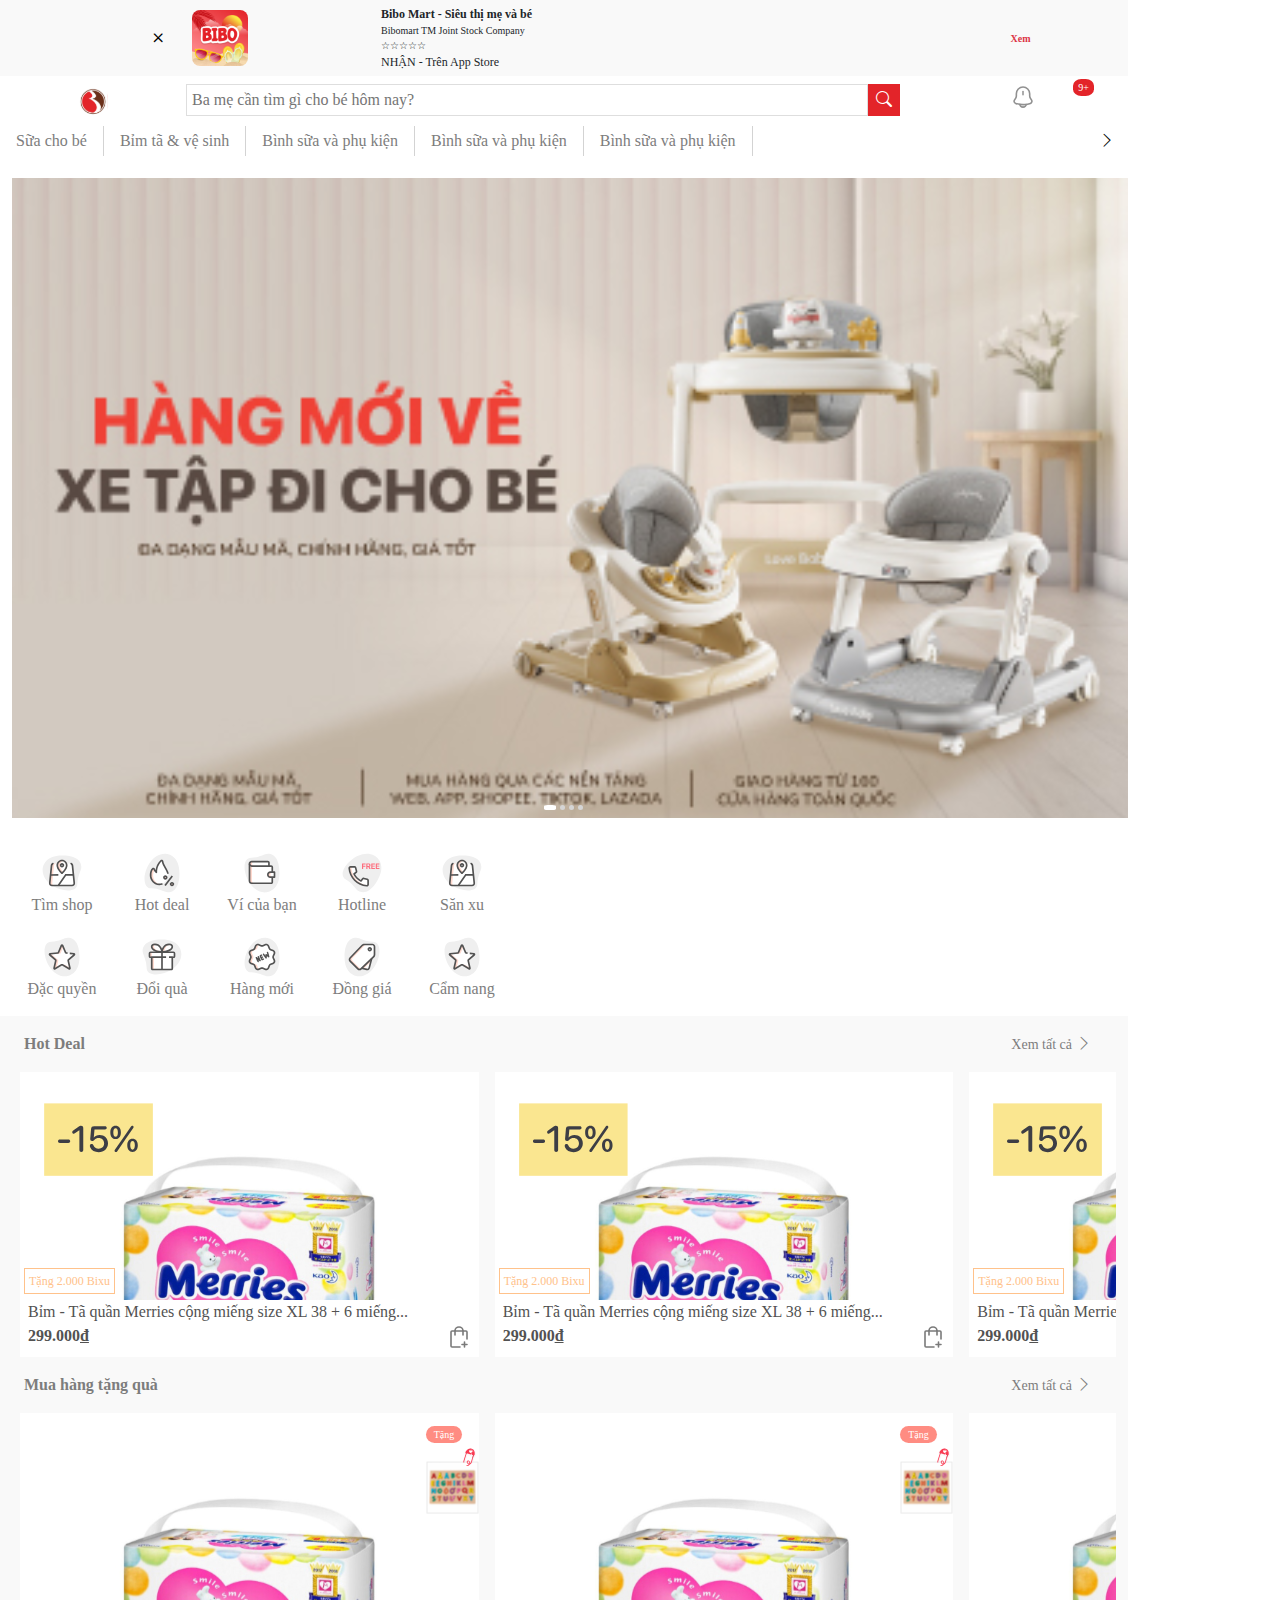
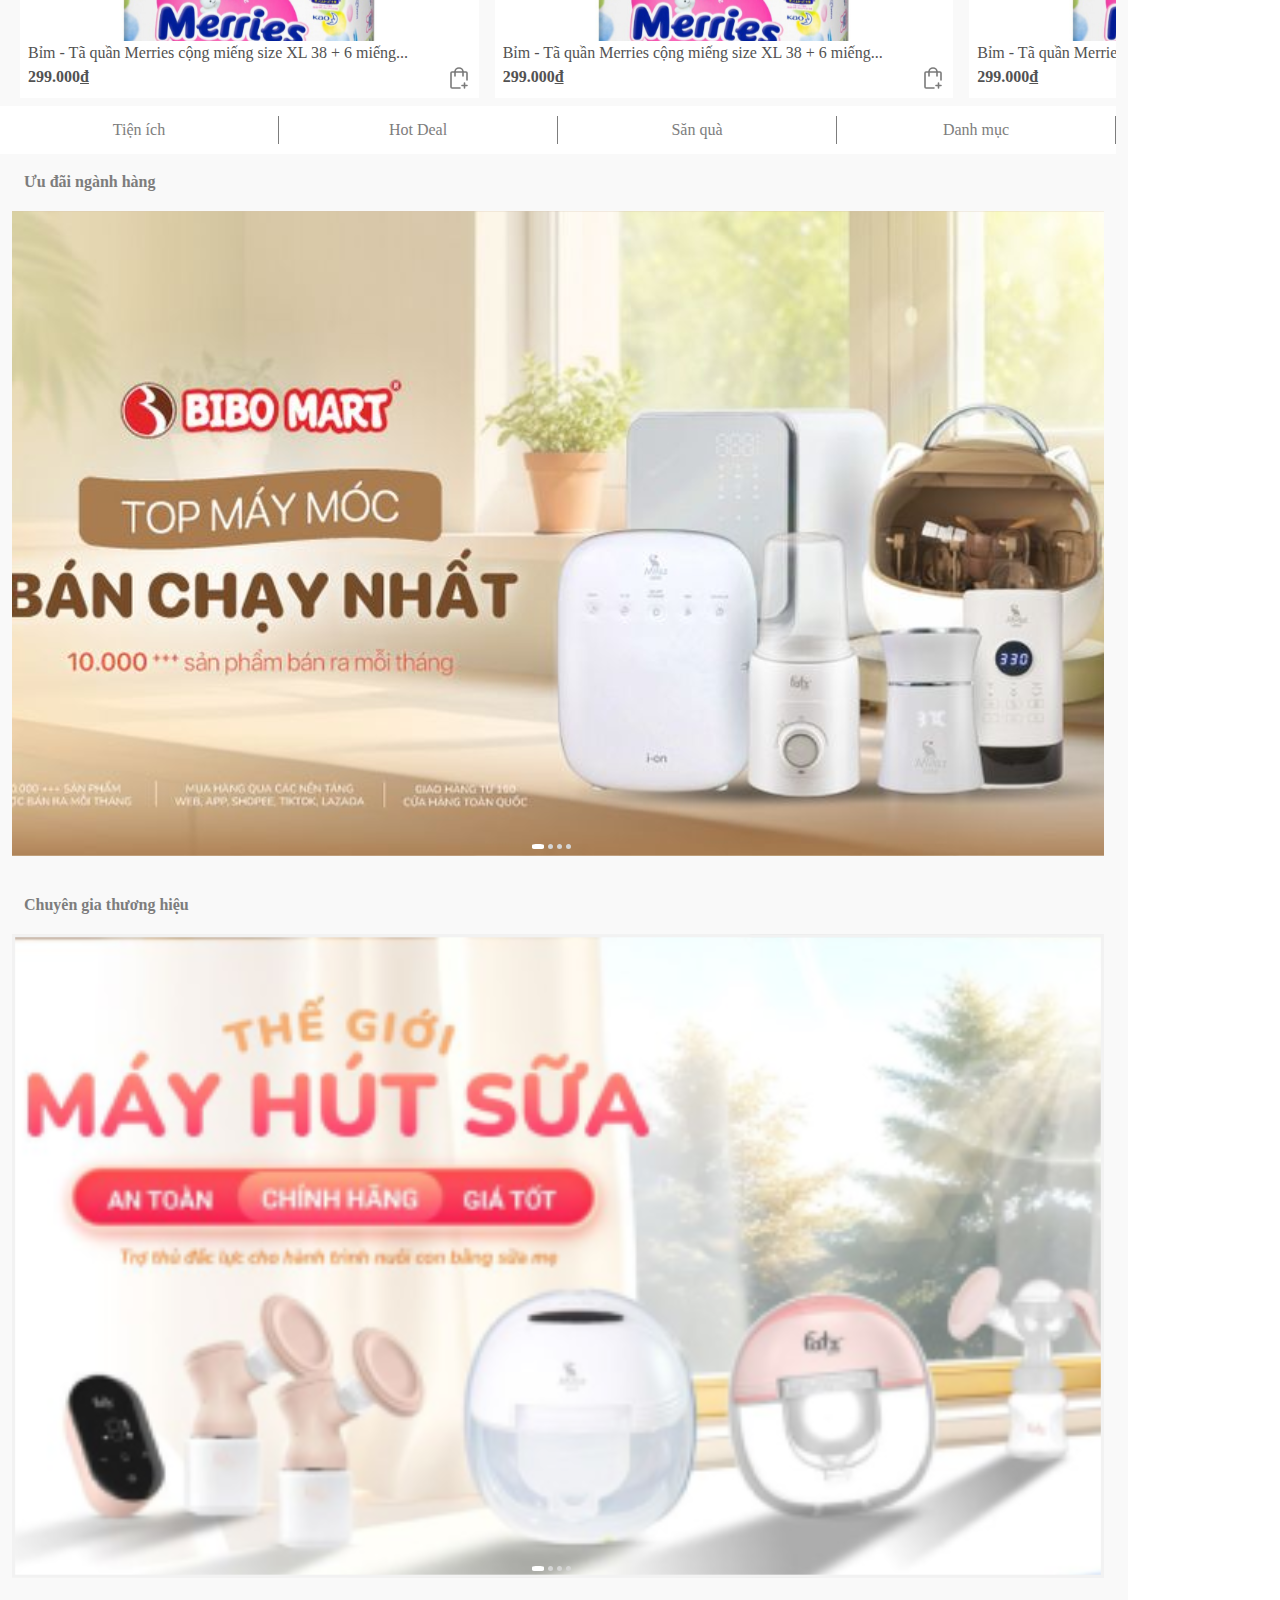
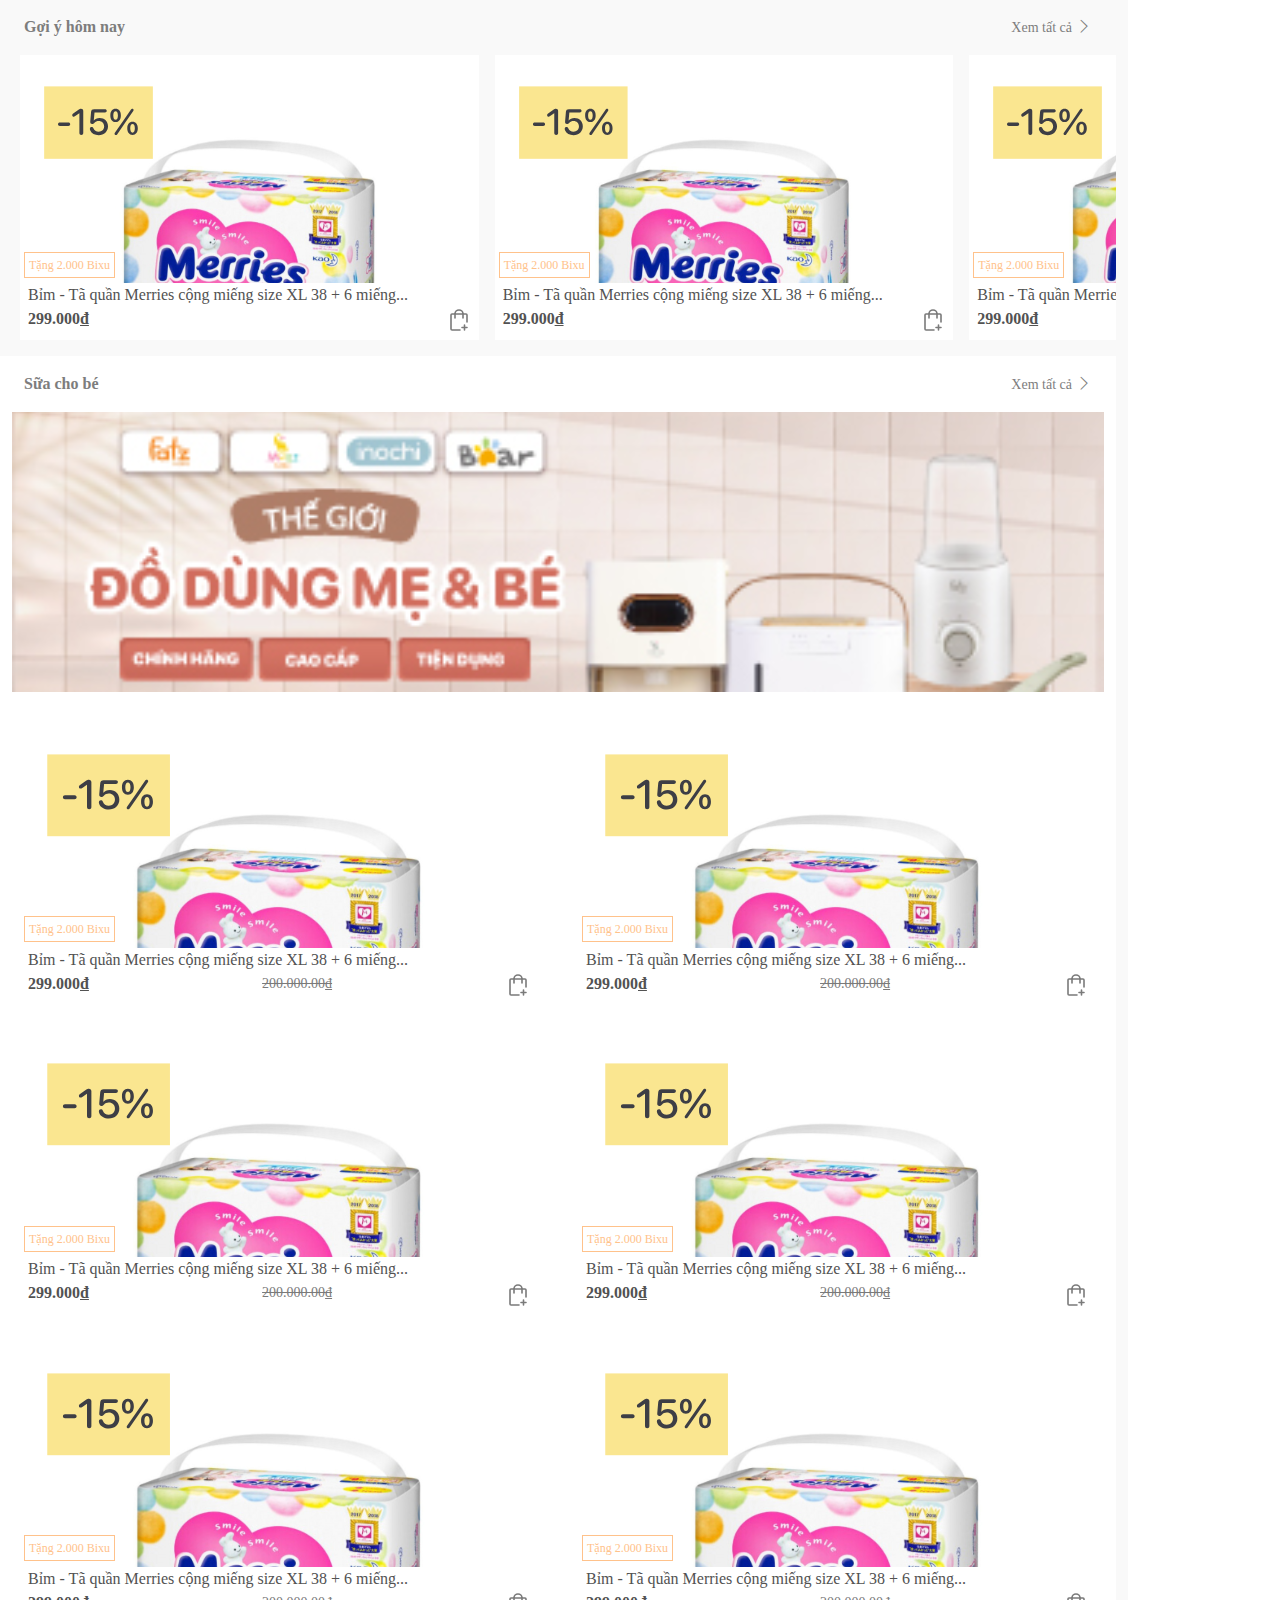
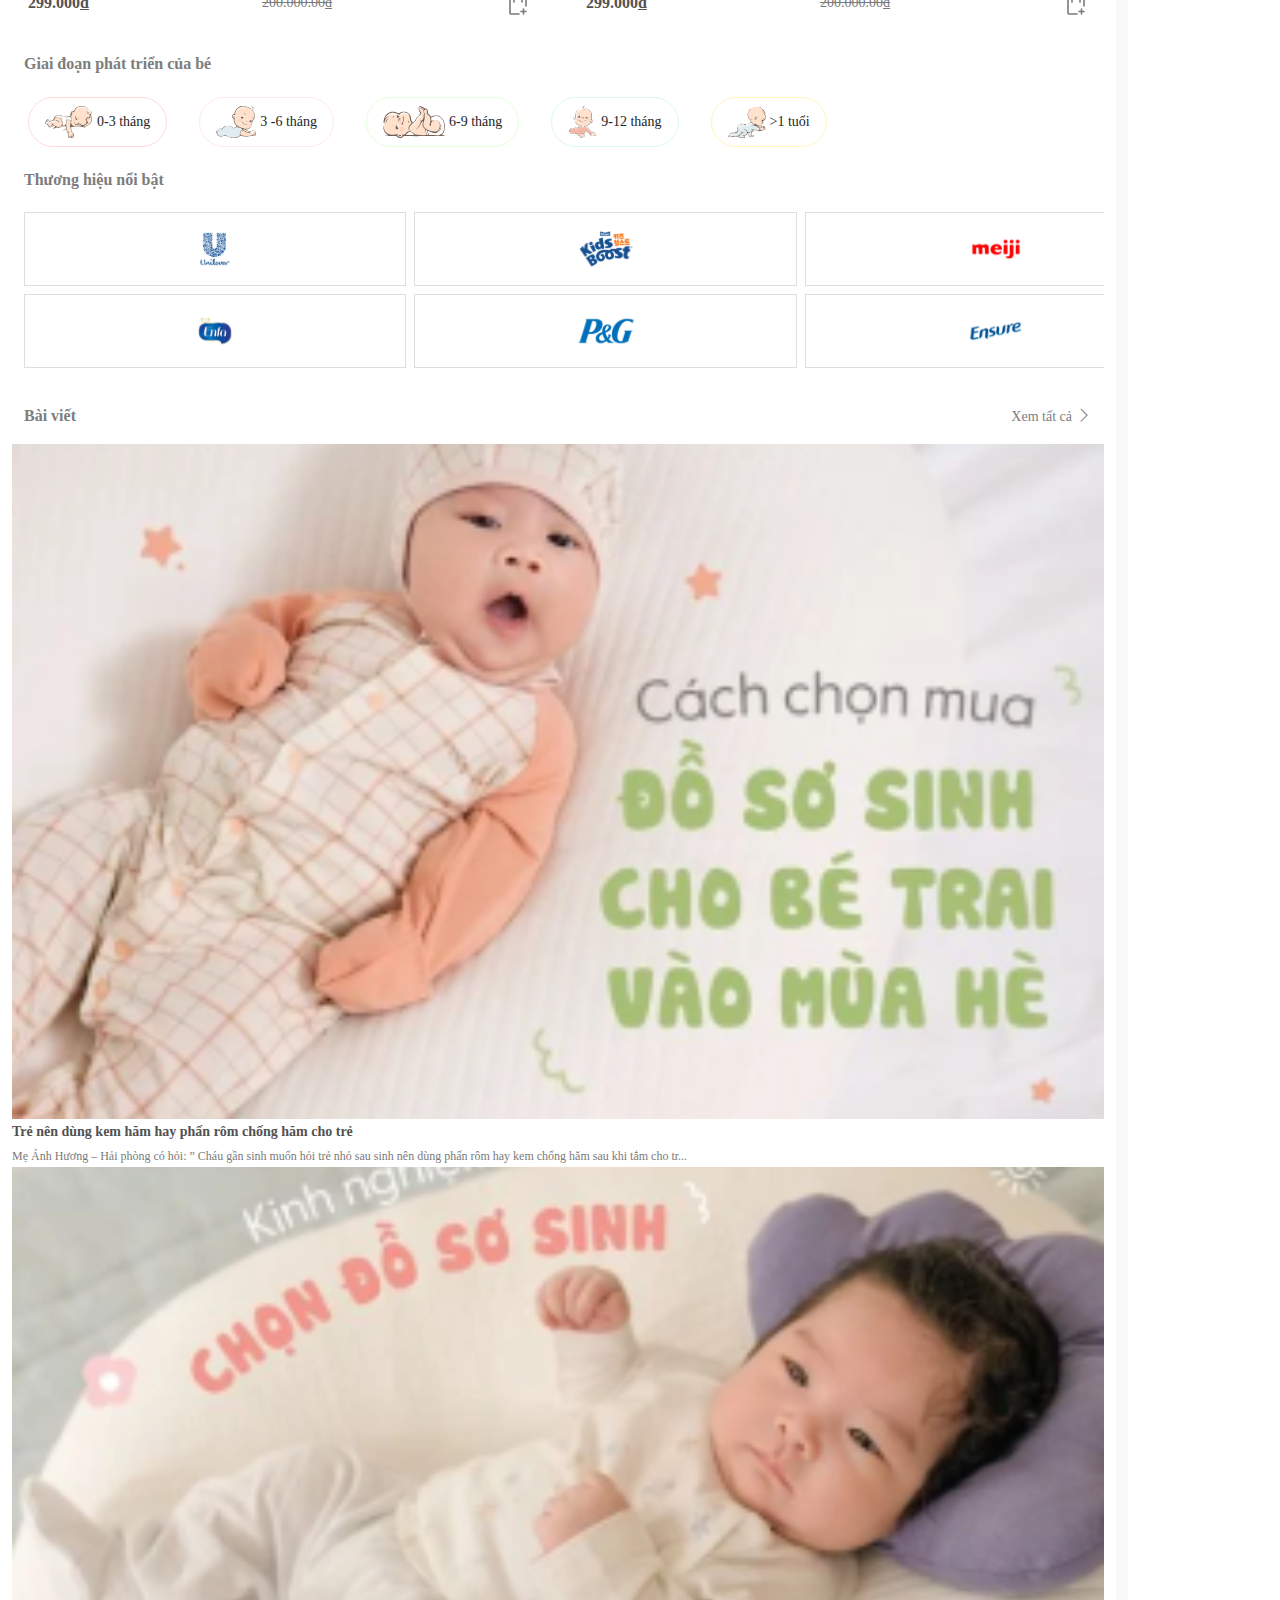
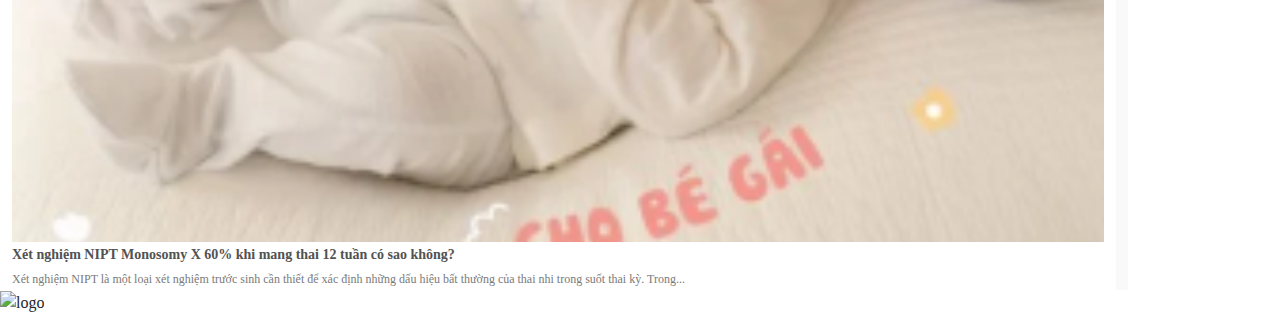
==== commit cc587d6c: "fix: UI product Detail" ====
--- a/mobile/index.html
+++ b/mobile/index.html
@@ -1409,7 +1409,9 @@
 
     <footer>
       <div class="row">
-        <div class="col-12"></div>
+        <div class="col-6">
+          <img src="./image/.svg" alt="logo">
+        </div>
       </div>
     </footer>
   </body>
